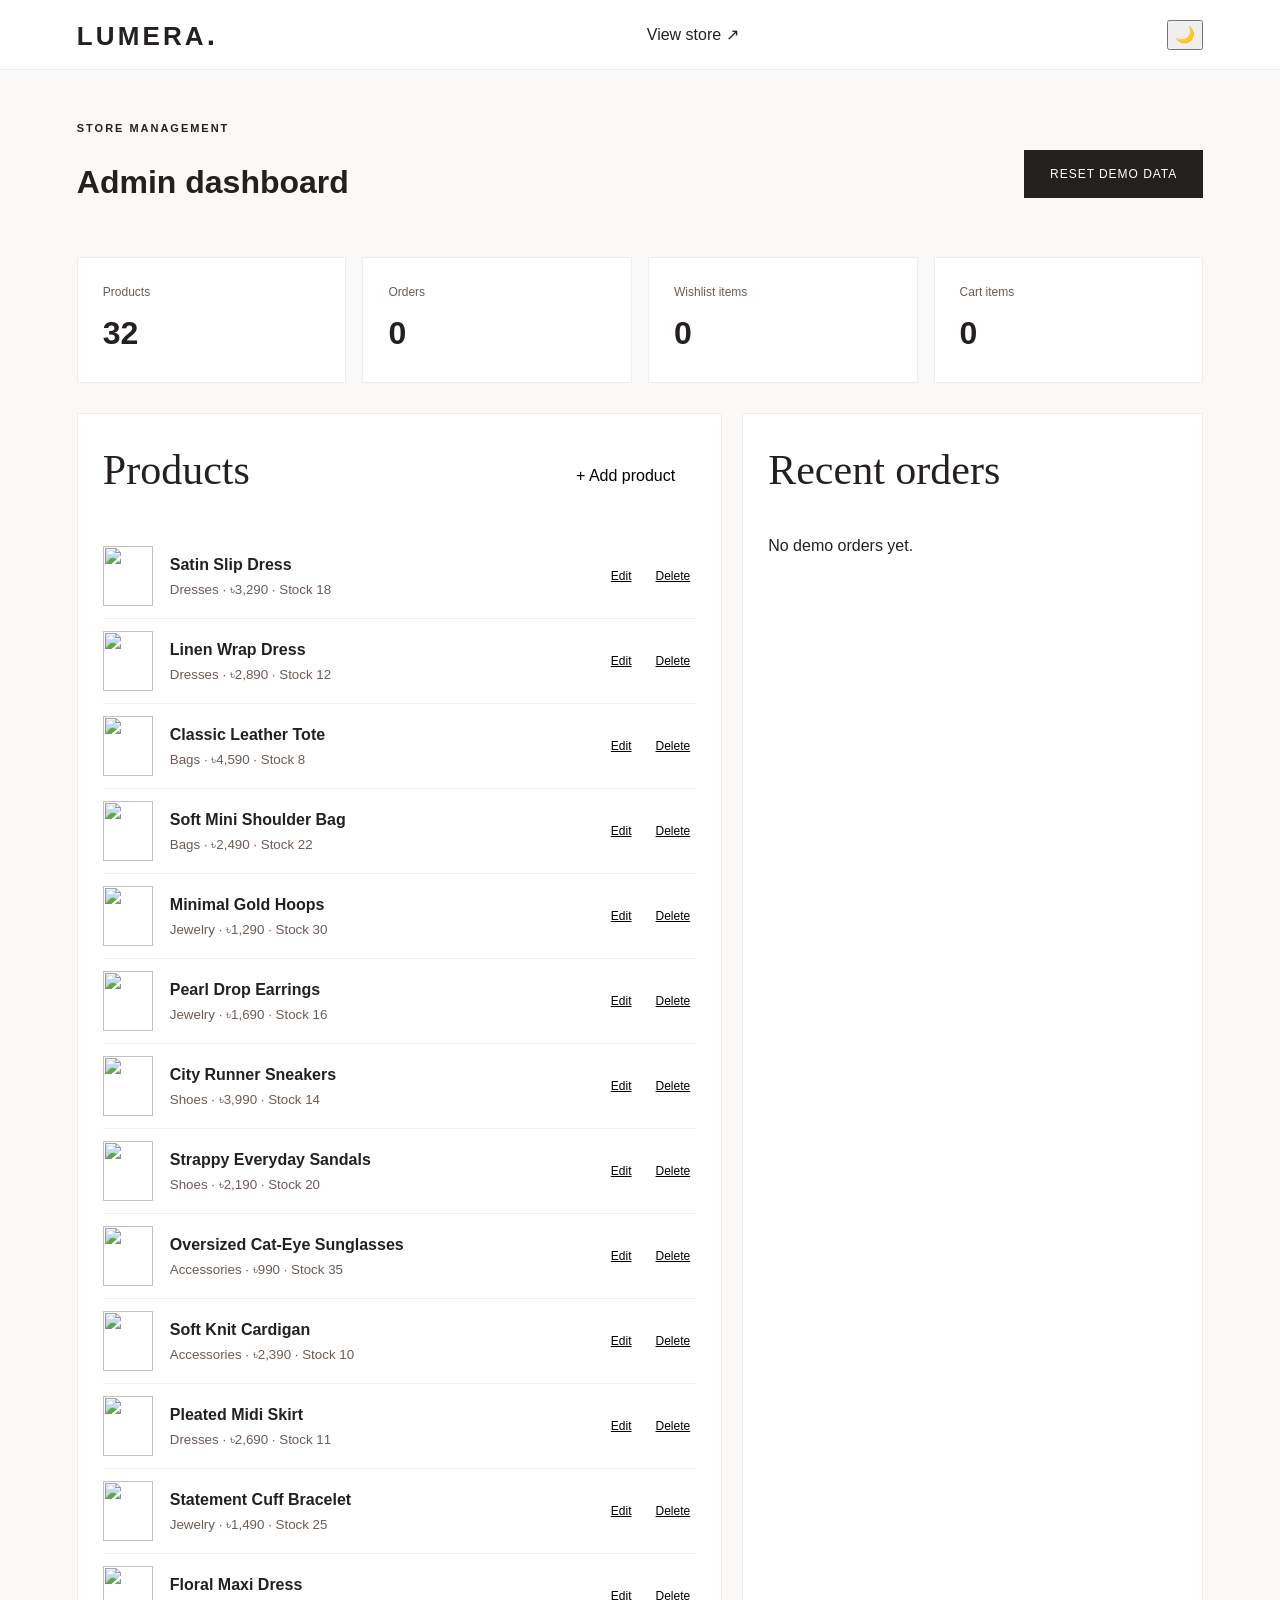
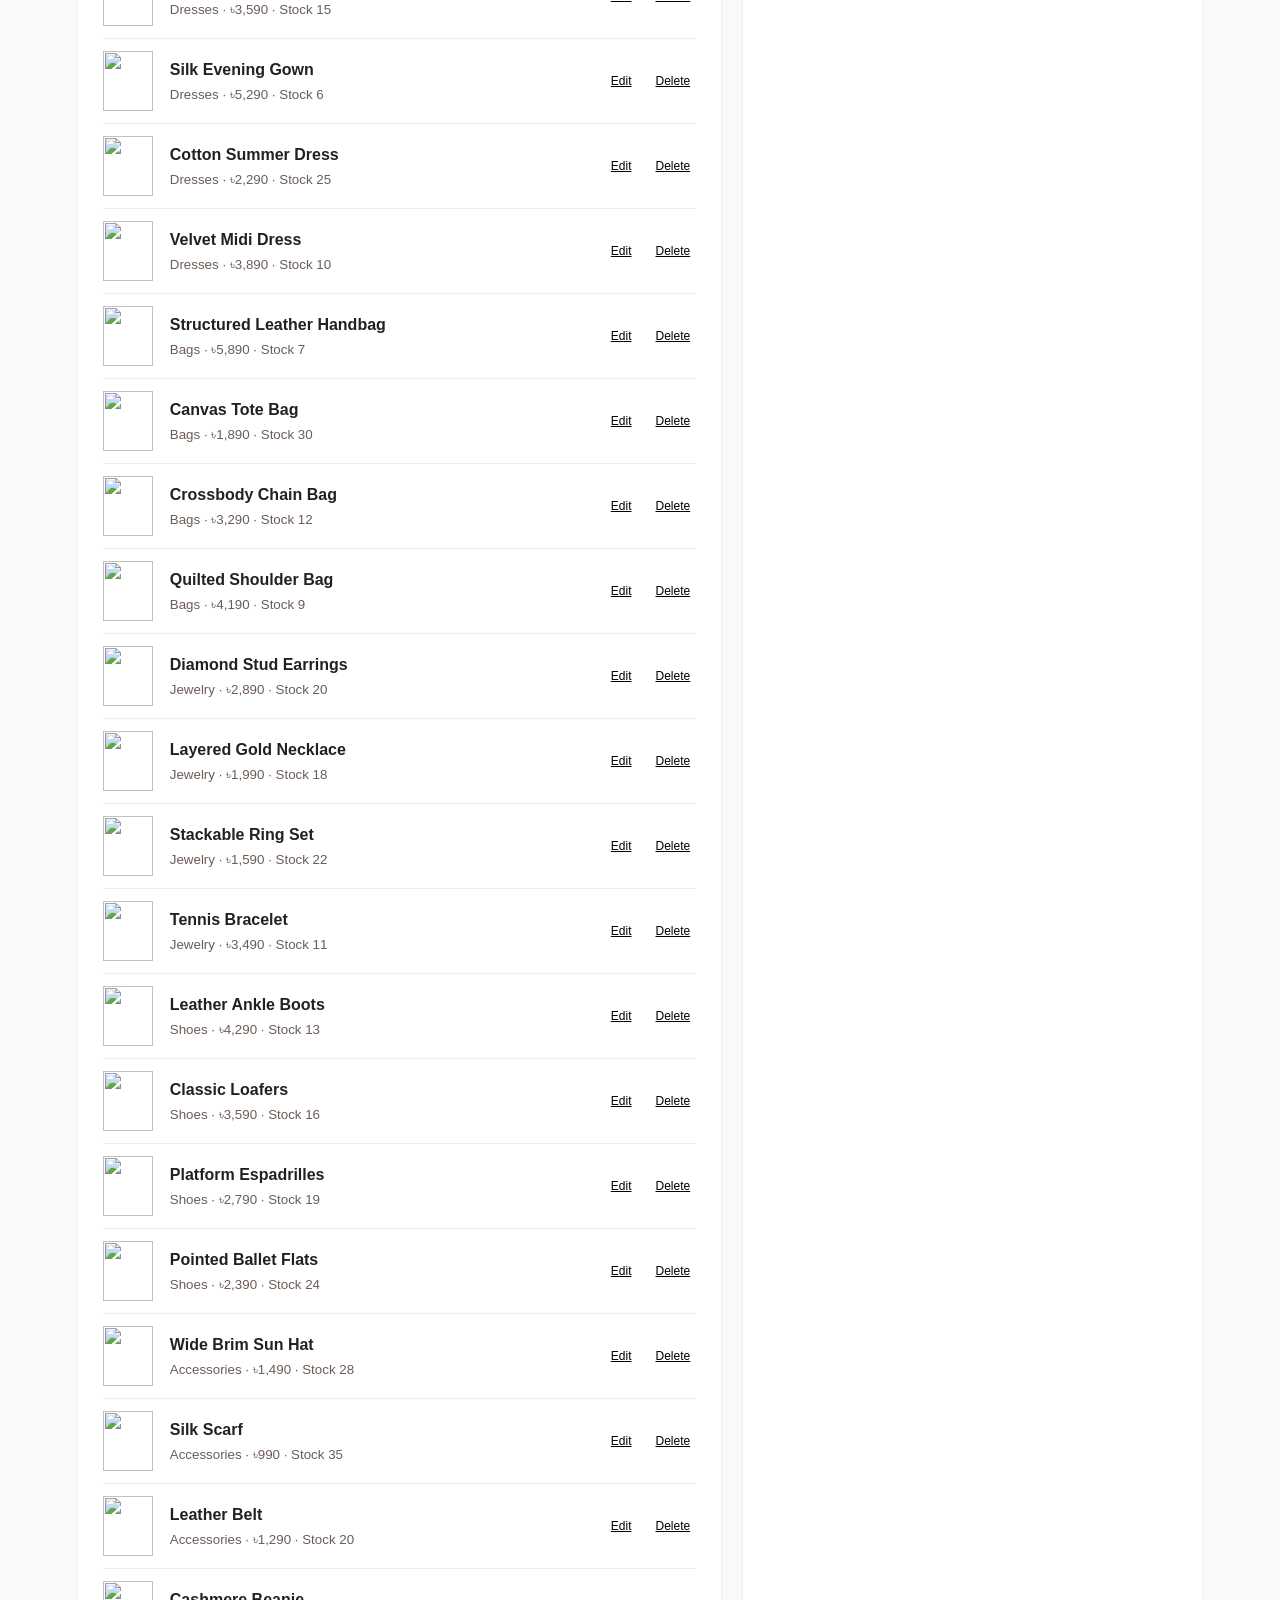
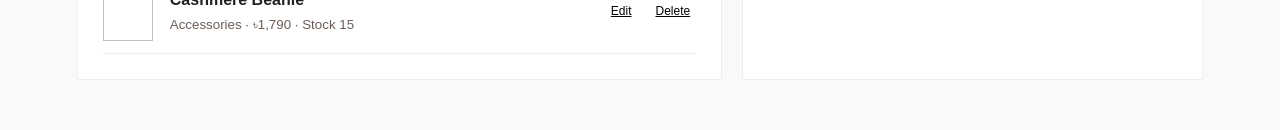
==== admin/index.html @ 4e8ff8ae "Add 20 new products and dark/light mode toggle - Added 20 new products across all categories (Dresse" ====
<!DOCTYPE html><html lang="en"><head><meta charset="UTF-8"><meta name="viewport" content="width=device-width,initial-scale=1.0"><title>Admin Dashboard — LUMERA</title><link rel="stylesheet" href="../css/style.css"><link rel="stylesheet" href="../css/responsive.css"></head><body class="admin-body"><header class="admin-header"><a class="logo" href="../index.html">LUMERA<span>.</span></a><a href="../index.html">View store ↗</a><button id="themeToggle" aria-label="Toggle theme" title="Toggle dark/light mode">🌙</button></header><main class="admin-wrap"><div class="admin-title"><div><p class="eyebrow">STORE MANAGEMENT</p><h1>Admin dashboard</h1></div><button class="btn" id="resetDemo">Reset demo data</button></div><div class="stats"><div><span>Products</span><strong id="statProducts">0</strong></div><div><span>Orders</span><strong id="statOrders">0</strong></div><div><span>Wishlist items</span><strong id="statWish">0</strong></div><div><span>Cart items</span><strong id="statCart">0</strong></div></div><div class="admin-grid"><section class="admin-card"><div class="section-head"><h2>Products</h2><button class="outline" id="addProductBtn">+ Add product</button></div><div id="adminProducts"></div></section><section class="admin-card"><div class="section-head"><h2>Recent orders</h2></div><div id="adminOrders"></div></section></div></main><div class="modal" id="productModal"><div class="modal-box"><button class="modal-close" id="modalClose">×</button><h2>Add / edit product</h2><form id="productForm"><input type="hidden" name="id"><input name="name" placeholder="Product name" required><select name="category"><option>Dresses</option><option>Shoes</option><option>Bags</option><option>Jewelry</option><option>Accessories</option></select><input type="number" name="price" placeholder="Price" required><input type="number" name="oldPrice" placeholder="Old price"><input type="number" name="stock" placeholder="Stock" required><input name="image" placeholder="Image URL" required><button class="btn wide">Save product</button></form></div></div><script src="../js/app.js"></script><script src="../js/admin.js"></script></body></html>
---- css/style.css ----
:root{--bg:#fff;--bg-alt:#faf9f7;--text:#24201f;--text-muted:#6b5d56;--border:#eee;--card-bg:#fff;--header-bg:#fff;--hero-overlay:rgba(30,20,18,.62);--hero-overlay-end:rgba(30,20,18,.04);--btn-bg:#24201f;--btn-text:#fff;--btn-border:#24201f;--btn-light-bg:#fff;--btn-light-text:#24201f;--btn-light-border:#fff;--muted-bg:#faf9f7;--input-bg:#fff;--input-border:#ddd;--modal-bg:#fff;--shadow:#0001;--badge-bg:#24201f;--badge-text:#fff;--sale-badge:#c0392b;--new-badge:#24201f;--bestseller-badge:#d4a843;--rating:#f5a623;--announcement-bg:#24201f;--announcement-text:#fff;--search-overlay-bg:#fff;--search-result-hover:#f5f5f5;--footer-bg:#faf9f7;--footer-text:#24201f;--admin-header-bg:#fff;--admin-card-bg:#fff;--admin-border:#eee;--table-row-hover:#faf9f7;--toast-bg:#24201f;--toast-text:#fff;--empty-bg:#faf9f7;}
[data-theme="dark"]{--bg:#1a1614;--bg-alt:#241f1c;--text:#f5f0eb;--text-muted:#b8a9a0;--border:#3d3530;--card-bg:#241f1c;--header-bg:#1a1614;--hero-overlay:rgba(0,0,0,.7);--hero-overlay-end:rgba(0,0,0,.3);--btn-bg:#f5f0eb;--btn-text:#1a1614;--btn-border:#f5f0eb;--btn-light-bg:#3d3530;--btn-light-text:#f5f0eb;--btn-light-border:#3d3530;--muted-bg:#241f1c;--input-bg:#241f1c;--input-border:#3d3530;--modal-bg:#241f1c;--shadow:#0003;--badge-bg:#f5f0eb;--badge-text:#1a1614;--sale-badge:#e74c3c;--new-badge:#f5f0eb;--bestseller-badge:#f4d03f;--rating:#f5a623;--announcement-bg:#1a1614;--announcement-text:#f5f0eb;--search-overlay-bg:#241f1c;--search-result-hover:#3d3530;--footer-bg:#1a1614;--footer-text:#f5f0eb;--admin-header-bg:#1a1614;--admin-card-bg:#241f1c;--admin-border:#3d3530;--table-row-hover:#241f1c;--toast-bg:#f5f0eb;--toast-text:#1a1614;--empty-bg:#241f1c;}
*{box-sizing:border-box}body{margin:0;font-family:Arial,Helvetica,sans-serif;color:var(--text);background:var(--bg);line-height:1.5}a{text-decoration:none;color:inherit}button,input,select,textarea{font:inherit}button{cursor:pointer}.announcement{background:var(--announcement-bg);color:var(--announcement-text);text-align:center;padding:9px;font-size:12px;letter-spacing:.04em}.site-header{height:78px;display:flex;align-items:center;gap:34px;padding:0 5%;border-bottom:1px solid var(--border);background:var(--header-bg);position:sticky;top:0;z-index:20}.logo{font-size:26px;font-weight:700;letter-spacing:.12em}.logo span{font-size:30px}.site-header nav{display:flex;gap:24px;flex:1;justify-content:center;font-size:14px}.site-header nav a:hover,.site-header nav .active{text-decoration:underline;text-underline-offset:7px}.header-actions{display:flex;align-items:center;gap:17px}.header-actions button,.header-actions a{border:0;background:none;font-size:20px;position:relative}.header-actions b{font-size:9px;position:absolute;background:var(--badge-bg);color:var(--badge-text);border-radius:50%;padding:2px 5px;top:-7px;right:-9px}.admin-link{font-size:12px!important;text-decoration:underline}.mobile-menu{display:none;background:none;border:0;font-size:24px}.hero{min-height:650px;background:linear-gradient(90deg,var(--hero-overlay),var(--hero-overlay-end)),url("https://images.unsplash.com/photo-1483985988355-763728e1935b?auto=format&fit=crop&w=1800&q=85") center/cover;display:flex;align-items:center;color:#fff}.hero-copy{margin-left:10%;max-width:560px}.hero h1{font-size:70px;line-height:1.03;margin:12px 0}.hero h1 em{font-family:Georgia,serif;font-weight:400}.hero p:not(.eyebrow){font-size:18px;max-width:450px;margin-bottom:28px}.eyebrow{font-size:11px;letter-spacing:.18em;font-weight:700;margin:0 0 8px}.btn{display:inline-block;background:var(--btn-bg);color:var(--btn-text);border:1px solid var(--btn-border);padding:14px 25px;text-transform:uppercase;letter-spacing:.08em;font-size:12px}.btn:hover{opacity:.86}.btn.light{background:var(--btn-light-bg);color:var(--btn-light-text);border-color:var(--btn-light-border)}.section{padding:80px 6%}.section.muted{background:var(--muted-bg)}.section-head{display:flex;justify-content:space-between;align-items:end;margin-bottom:32px}.section-head h2,.page-title h1{font-family:Georgia,serif;font-size:42px;font-weight:400;margin:0}.section-head>a{font-size:13px;text-decoration:underline}.category-grid{display:grid;grid-template-columns:repeat(4,1fr);gap:16px}.category-card{height:410px;background-size:cover;background-position:center;display:flex;align-items:end;padding:24px;color:#fff;font-size:25px;font-family:Georgia,serif;position:relative;overflow:hidden}.category-card:after{content:"";position:absolute;inset:0;background:linear-gradient(transparent,rgba(0,0,0,.5))}.category-card span{z-index:1}.cat-dresses{background-image:url("https://images.unsplash.com/photo-1595777457583-95e059d581b8?auto=format&fit=crop&w=800&q=80")}.cat-shoes{background-image:url("https://images.unsplash.com/photo-1543163521-1bf539c55dd2?auto=format&fit=crop&w=800&q=80")}.cat-bags{background-image:url("https://images.unsplash.com/photo-1553062407-98eeb64c6a62?auto=format&fit=crop&w=800&q=80")}.cat-jewelry{background-image:url("https://images.unsplash.com/photo-1535632066927-ab7c9ab60908?auto=format&fit=crop&w=800&q=80")}.product-grid{display:grid;grid-template-columns:repeat(4,1fr);gap:24px}.product-image{display:block;aspect-ratio:3/4;background:var(--border);position:relative;overflow:hidden}.product-image img{width:100%;height:100%;object-fit:cover;transition:.35s}.product-card:hover .product-image img{transform:scale(1.04)}.badge{position:absolute;left:12px;top:12px;background:var(--badge-bg);padding:6px 9px;font-size:10px;text-transform:uppercase;color:var(--badge-text)}.wish{position:absolute;right:12px;top:12px;border:0;background:var(--card-bg);width:34px;height:34px;border-radius:50%;font-size:18px;border:1px solid var(--border)}.wish.selected{background:var(--badge-bg);color:var(--badge-text)}.product-info{padding:12px 2px}.category{font-size:10px;text-transform:uppercase;letter-spacing:.12em;color:var(--text-muted);margin:0 0 4px}.product-info h3{font-size:15px;font-weight:500;margin:0 0 6px}.rating{font-size:12px;margin:6px 0}.rating span{color:var(--text-muted)}.price{font-weight:600}.price del,.big-price del{color:var(--text-muted);font-weight:400;margin-left:7px}.quick-add{width:100%;border:1px solid var(--border);background:var(--input-bg);padding:10px;margin-top:12px;text-transform:uppercase;font-size:10px;letter-spacing:.1em}.quick-add:hover{background:var(--btn-bg);color:var(--btn-text)}.promo{min-height:430px;background:linear-gradient(90deg,rgba(35,24,21,.62),rgba(35,24,21,.12)),url("https://images.unsplash.com/photo-1525507119028-ed4c629a60a3?auto=format&fit=crop&w=1800&q=85") center/cover;display:flex;align-items:center;padding-left:10%;color:#fff}.promo h2{font:400 52px Georgia,serif;max-width:550px}.newsletter{text-align:center;padding:90px 20px;background:var(--bg-alt)}.newsletter h2{font:42px Georgia,serif;font-weight:400;margin:8px}.newsletter form{max-width:500px;margin:25px auto;display:flex}.newsletter input{flex:1;padding:14px;border:1px solid var(--input-border);border-right:0;background:var(--input-bg);color:var(--text)}.footer{background:var(--footer-bg);color:var(--footer-text);padding:65px 6%;display:grid;grid-template-columns:2fr 1fr 1fr 1fr;gap:35px;position:relative}.footer p{color:var(--text-muted);max-width:300px}.footer h4{margin-top:0}.footer>div>a:not(.logo){display:block;color:var(--text-muted);margin:8px 0;font-size:13px}.copyright{position:absolute;bottom:18px;left:6%;font-size:11px;color:var(--text-muted)}.page-title{text-align:center;padding:70px 20px 50px}.page-title p:last-child{max-width:620px;margin:15px auto;color:var(--text-muted)}.shop-page{padding-bottom:60px}.shop-toolbar{margin:0 6% 30px;padding:15px 0;border-top:1px solid var(--border);border-bottom:1px solid var(--border);display:flex;justify-content:space-between;align-items:center}.shop-toolbar button{border:0;background:none}.shop-layout{display:grid;grid-template-columns:220px 1fr;gap:35px;padding:0 6%}.filters h3{font-size:13px;text-transform:uppercase;letter-spacing:.1em;margin-top:0}.filters label{display:block;margin:12px 0;font-size:13px}.filters hr{border:0;border-top:1px solid var(--border);margin:25px 0}.product-page{display:grid;grid-template-columns:1.05fr .95fr;gap:70px;padding:65px 8%;max-width:1400px;margin:auto}.product-gallery img{width:100%;max-height:700px;object-fit:cover}.product-detail{padding:30px 0}.product-detail h1{font:400 48px Georgia,serif;margin:10px 0}.big-price{font-size:24px;margin:20px 0}.description{color:var(--text-muted);max-width:500px}.variant{margin:25px 0}.variant strong{display:block;margin-bottom:10px}.variant-btn{background:var(--input-bg);border:1px solid var(--input-border);padding:9px 18px;margin-right:6px}.variant-btn.active{border-color:var(--btn-border)}.quantity{display:inline-flex;border:1px solid var(--input-border);align-items:center}.quantity button{border:0;background:var(--input-bg);padding:9px 14px}.quantity span{min-width:35px;text-align:center}.wide{width:100%;text-align:center;margin-top:10px}.outline{background:var(--btn-light-bg);border:1px solid var(--btn-light-border);padding:13px 20px}.details{margin-top:25px;border-top:1px solid var(--border);padding-top:15px;color:var(--text-muted);font-size:13px}.cart-page{padding:60px 7%}.cart-layout{display:grid;grid-template-columns:1.5fr .7fr;gap:50px}.cart-item{display:grid;grid-template-columns:130px 1fr auto;gap:22px;border-bottom:1px solid var(--border);padding:20px 0}.cart-item img{width:130px;height:165px;object-fit:cover}.cart-item h3{font-weight:500}.remove{border:0;background:none;text-decoration:underline;height:max-content}.summary{border:1px solid var(--border);padding:25px;height:max-content}.summary p,.summary h3{display:flex;justify-content:space-between}.empty{text-align:center;padding:80px 20px;background:var(--empty-bg)}.checkout{max-width:1100px;margin:50px auto;display:grid;grid-template-columns:1.3fr .7fr;gap:40px;padding:0 20px}.checkout-card{border:1px solid var(--border);padding:25px;margin-bottom:20px;background:var(--card-bg)}.checkout-card h2{font:400 28px Georgia,serif}.checkout input,.checkout-card select,.contact-form input,.contact-form textarea{width:100%;padding:14px;border:1px solid var(--input-border);margin:6px 0;background:var(--input-bg);color:var(--text)}.two{display:grid;grid-template-columns:1fr 1fr;gap:10px}.payment{display:block;padding:14px;border:1px solid var(--border);margin:8px 0;background:var(--card-bg)}.checkout-secure{margin-left:auto;font-size:12px}.narrow{max-width:700px;margin:auto}.contact-form{display:grid;gap:8px}.search-overlay{position:fixed;inset:0;background:rgba(0,0,0,.55);z-index:50;display:none;padding:80px 10%}.search-overlay.open{display:block}.search-box{background:var(--search-overlay-bg);padding:30px;max-width:800px;margin:auto;position:relative}.search-box>button{position:absolute;right:15px;top:10px;border:0;background:none;font-size:28px}.search-box input{width:100%;padding:15px;border:0;border-bottom:1px solid var(--input-border);font-size:20px;background:transparent;color:var(--text)}.search-box a{display:flex;justify-content:space-between;padding:15px;border-bottom:1px solid var(--border)}.search-box a:hover{background:var(--search-result-hover)}.modal{position:fixed;inset:0;background:rgba(0,0,0,.5);display:none;align-items:center;justify-content:center;z-index:60}.modal.open{display:flex}.modal-box{background:var(--modal-bg);padding:30px;max-width:520px;width:90%;position:relative;border:1px solid var(--border)}.modal-box input,.modal-box select{width:100%;padding:12px;margin:6px 0;border:1px solid var(--input-border);background:var(--input-bg);color:var(--text)}.modal-close{position:absolute;right:12px;top:8px;border:0;background:none;font-size:26px}.admin-body{background:var(--bg-alt)}.admin-header{height:70px;background:var(--admin-header-bg);padding:0 6%;display:flex;align-items:center;justify-content:space-between;border-bottom:1px solid var(--admin-border)}.admin-wrap{padding:50px 6%}.admin-title{display:flex;justify-content:space-between;align-items:center}.stats{display:grid;grid-template-columns:repeat(4,1fr);gap:16px;margin:30px 0}.stats>div{background:var(--admin-card-bg);padding:25px;border:1px solid var(--admin-border)}.stats span,.stats strong{display:block}.stats span{font-size:12px;color:var(--text-muted)}.stats strong{font-size:32px;margin-top:8px}.admin-grid{display:grid;grid-template-columns:1.4fr 1fr;gap:20px}.admin-card{background:var(--admin-card-bg);padding:25px;border:1px solid var(--admin-border)}.admin-row,.order-row{display:grid;grid-template-columns:55px 1fr auto auto;gap:12px;align-items:center;padding:12px 0;border-bottom:1px solid var(--admin-border)}.admin-row img{width:50px;height:60px;object-fit:cover}.admin-row small{display:block;color:var(--text-muted);margin-top:3px}.admin-row button{border:0;background:none;text-decoration:underline;font-size:12px}.order-row{grid-template-columns:1fr 1fr 1fr auto;font-size:12px}.order-row em{font-style:normal;background:var(--border);padding:4px 7px}.toast{position:fixed;right:25px;bottom:25px;background:var(--toast-bg);color:var(--toast-text);padding:13px 18px;transform:translateY(100px);transition:.25s;z-index:100;font-size:13px}.toast.show{transform:none}
---- css/responsive.css ----
@media(max-width:900px){.site-header{gap:15px}.site-header nav{display:none;position:absolute;top:78px;left:0;right:0;background:var(--header-bg);padding:20px;flex-direction:column;box-shadow:0 8px 20px var(--shadow)}.site-header nav.open{display:flex}.mobile-menu{display:block}.admin-link{display:none}.hero{min-height:560px}.hero h1{font-size:52px}.category-grid,.product-grid{grid-template-columns:repeat(2,1fr)}.footer{grid-template-columns:1fr 1fr;padding-bottom:90px}.product-page,.checkout,.cart-layout,.admin-grid{grid-template-columns:1fr}.shop-layout{grid-template-columns:1fr}.filters{display:none}.filters.open{display:block}.stats{grid-template-columns:repeat(2,1fr)}}@media(max-width:560px){.site-header{height:65px;padding:0 18px}.site-header nav{top:65px}.header-actions{gap:10px}.logo{font-size:20px}.hero{min-height:500px}.hero-copy{margin:0 25px}.hero h1{font-size:43px}.section{padding:55px 18px}.section-head h2,.page-title h1{font-size:34px}.category-grid,.product-grid{grid-template-columns:1fr 1fr;gap:12px}.category-card{height:260px;padding:15px;font-size:20px}.product-info h3{font-size:13px}.promo{min-height:350px;padding:30px}.promo h2{font-size:37px}.newsletter form{display:block}.newsletter input{width:100%;border-right:1px solid var(--input-border)}.newsletter .btn{width:100%;margin-top:8px}.footer{grid-template-columns:1fr 1fr;padding:45px 20px 75px}.copyright{left:20px}.shop-toolbar{margin-left:18px;margin-right:18px}.shop-layout{padding:0 18px}.product-page{padding:35px 18px;gap:20px}.product-detail h1{font-size:38px}.cart-page{padding:35px 18px}.cart-item{grid-template-columns:85px 1fr}.cart-item img{width:85px;height:110px}.remove{grid-column:2}.checkout{padding:0 18px;margin-top:25px}.admin-wrap{padding:30px 18px}.admin-title{align-items:flex-start;gap:10px}.stats{gap:10px}.stats>div{padding:15px}.stats strong{font-size:25px}.admin-row{grid-template-columns:45px 1fr auto}.admin-row button{grid-row:2}.order-row{grid-template-columns:1fr 1fr}.order-row em{grid-column:2}}
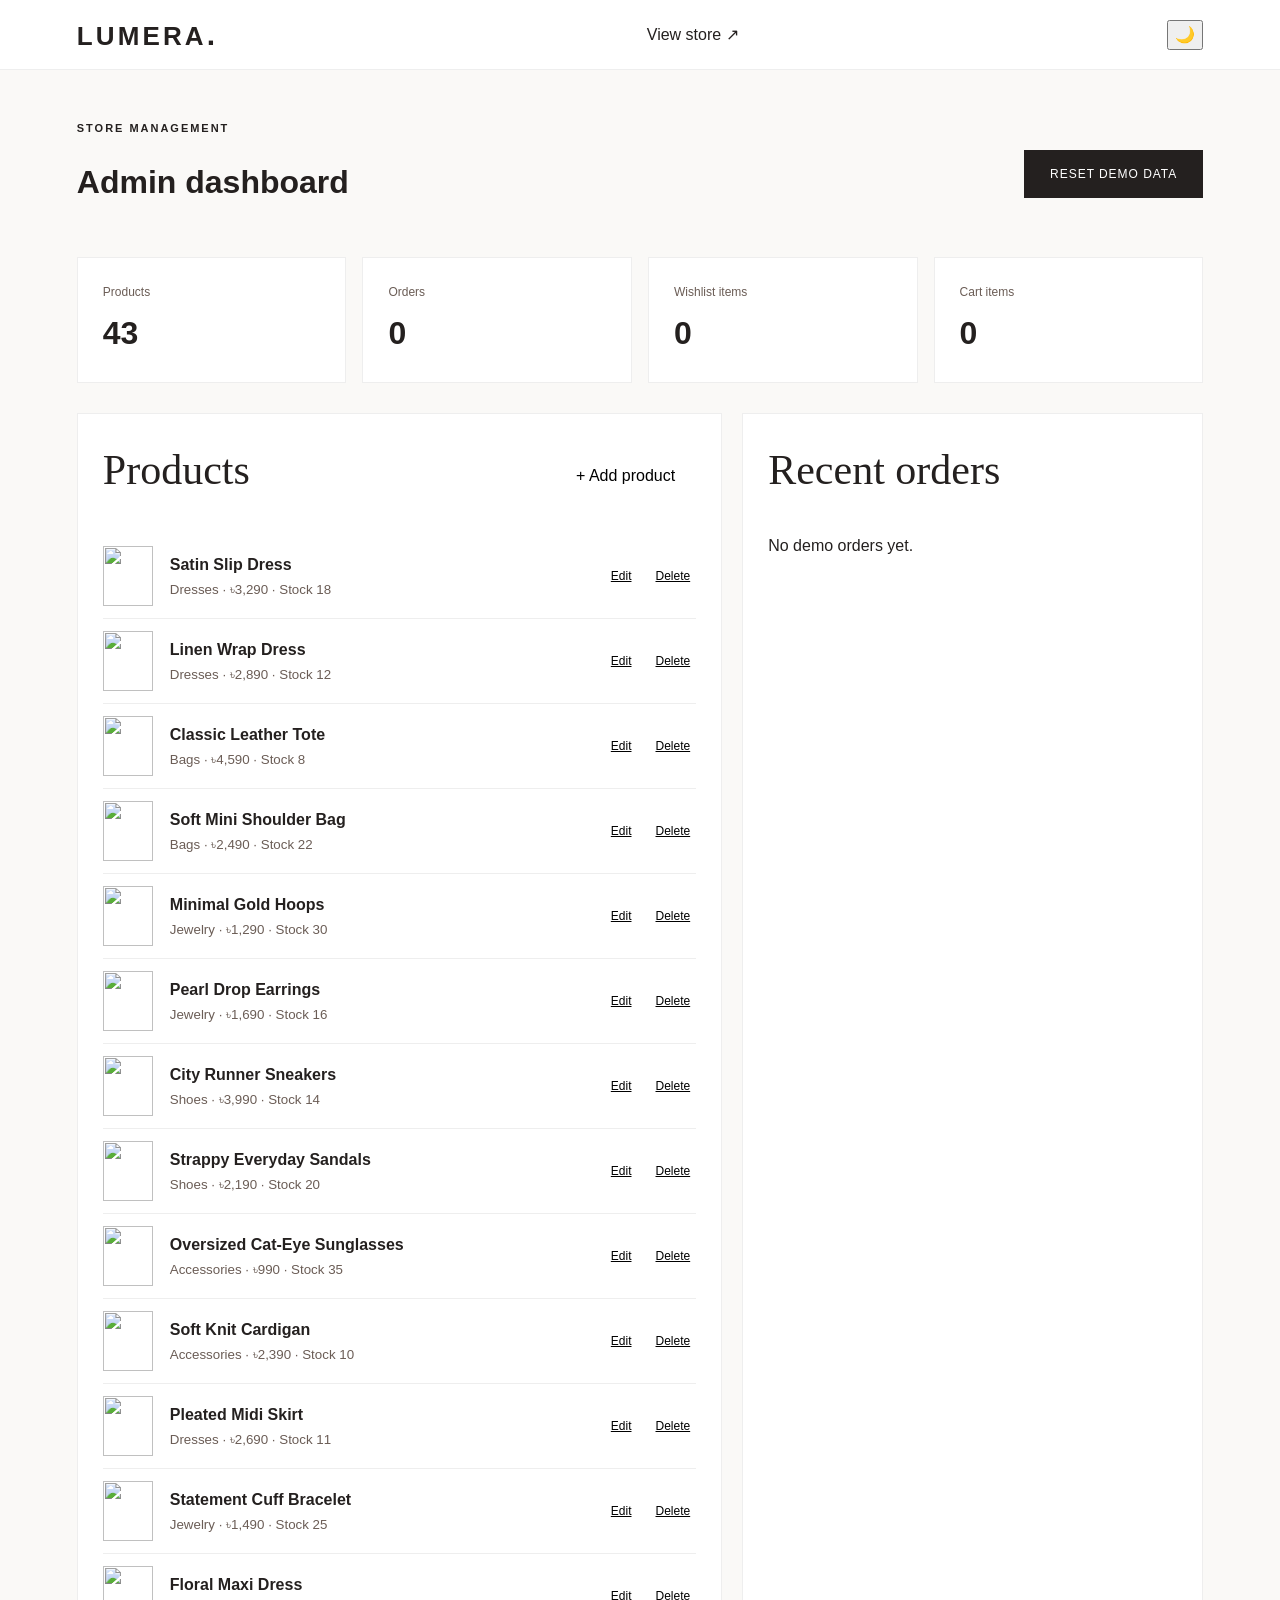
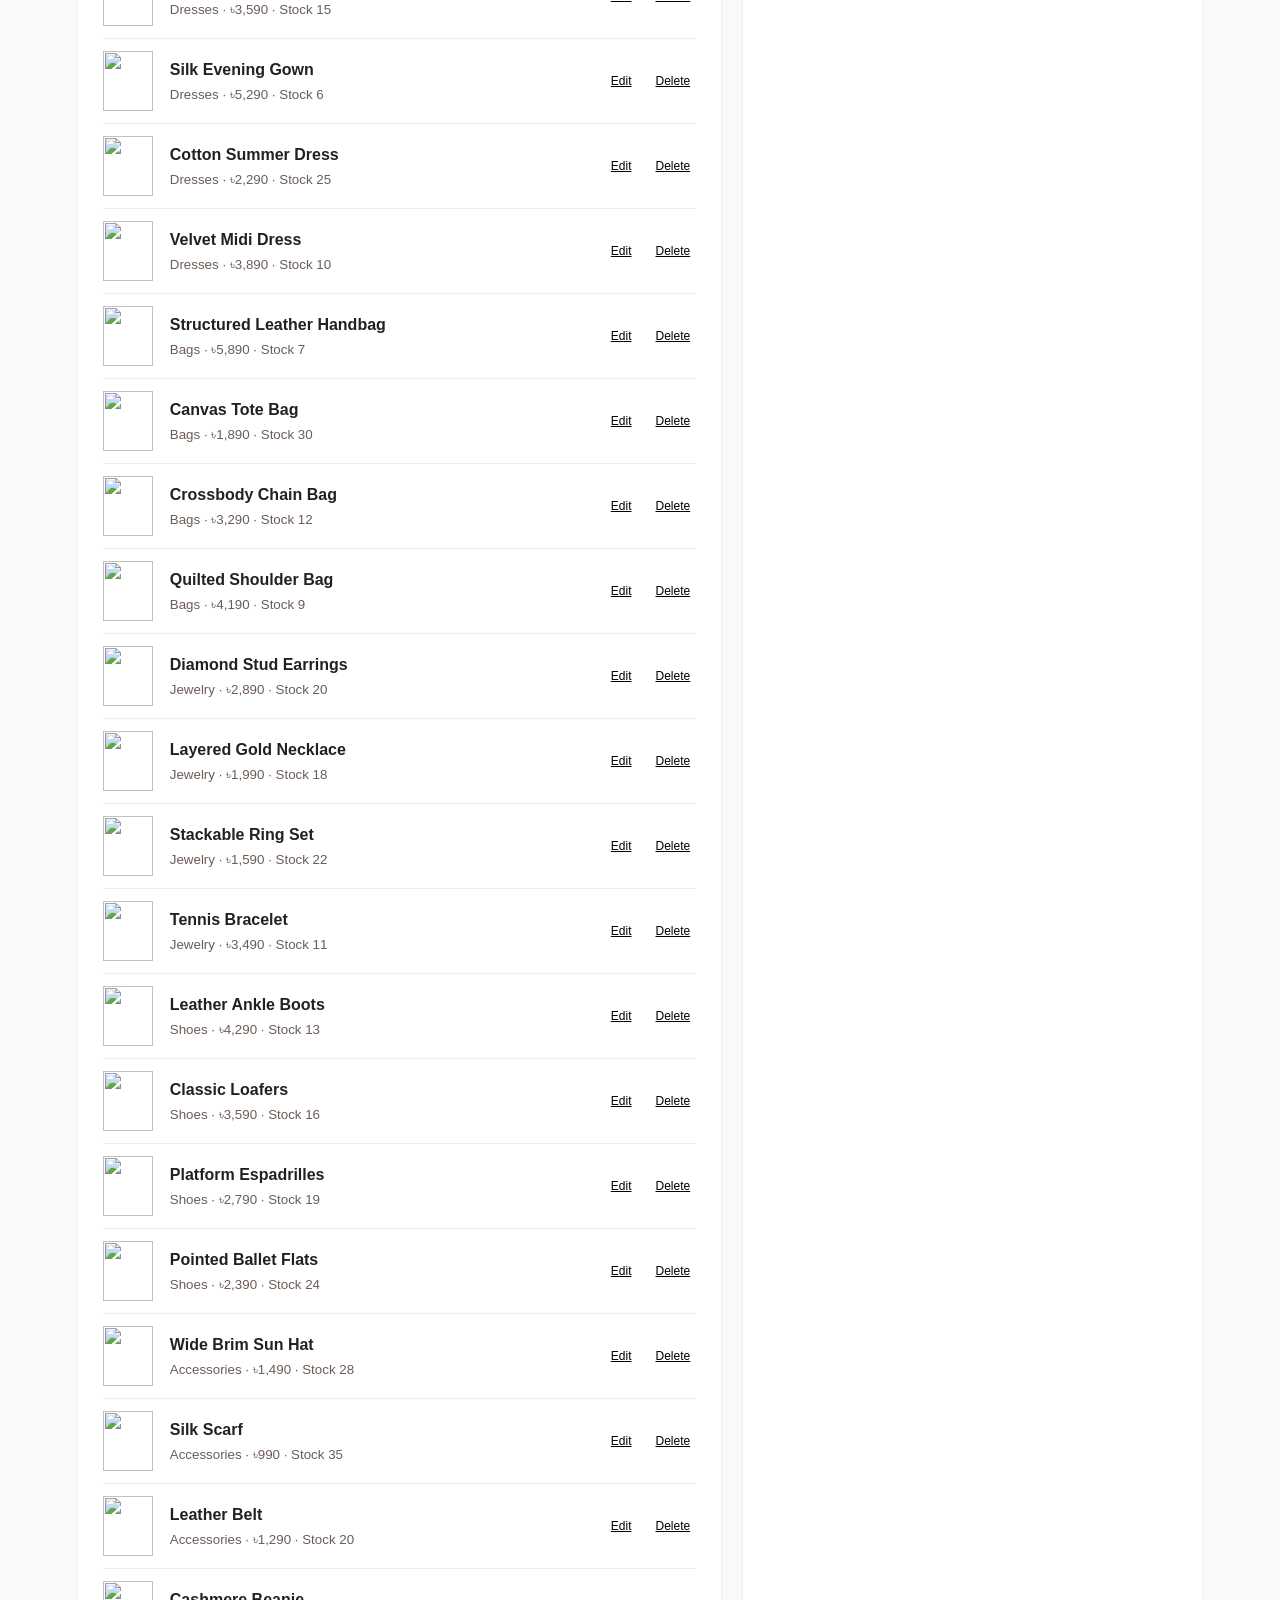
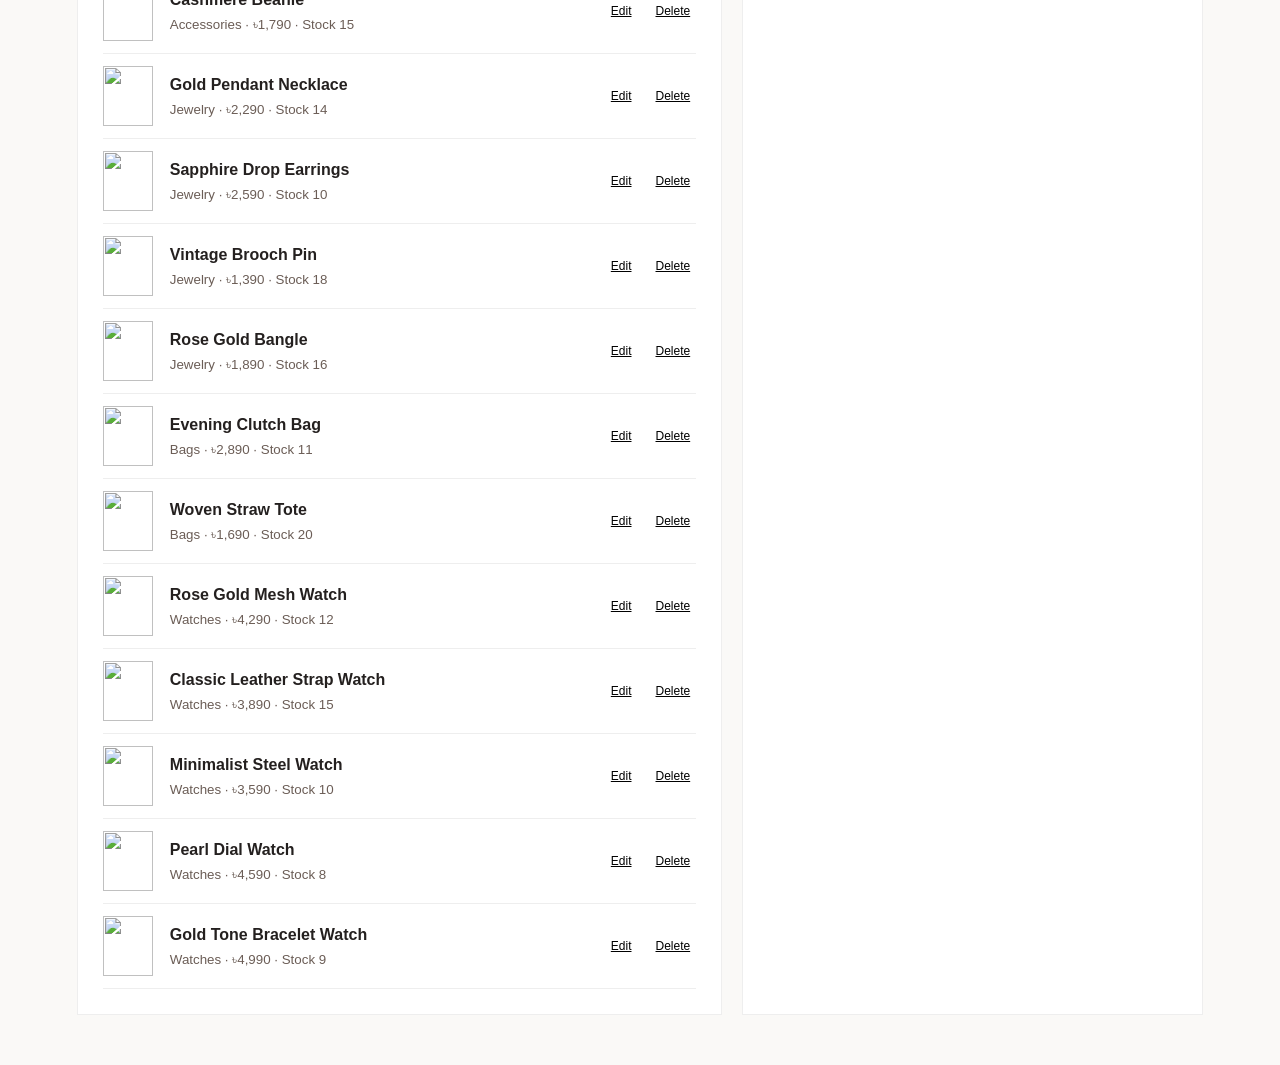
==== commit f57af15d: "Add Watches category with 5 women's watches New category: Watches - Rose Gold Mesh Watch (৳4,290) - " ====
--- a/admin/index.html
+++ b/admin/index.html
@@ -1 +1 @@
-<!DOCTYPE html><html lang="en"><head><meta charset="UTF-8"><meta name="viewport" content="width=device-width,initial-scale=1.0"><title>Admin Dashboard — LUMERA</title><link rel="stylesheet" href="../css/style.css"><link rel="stylesheet" href="../css/responsive.css"></head><body class="admin-body"><header class="admin-header"><a class="logo" href="../index.html">LUMERA<span>.</span></a><a href="../index.html">View store ↗</a><button id="themeToggle" aria-label="Toggle theme" title="Toggle dark/light mode">🌙</button></header><main class="admin-wrap"><div class="admin-title"><div><p class="eyebrow">STORE MANAGEMENT</p><h1>Admin dashboard</h1></div><button class="btn" id="resetDemo">Reset demo data</button></div><div class="stats"><div><span>Products</span><strong id="statProducts">0</strong></div><div><span>Orders</span><strong id="statOrders">0</strong></div><div><span>Wishlist items</span><strong id="statWish">0</strong></div><div><span>Cart items</span><strong id="statCart">0</strong></div></div><div class="admin-grid"><section class="admin-card"><div class="section-head"><h2>Products</h2><button class="outline" id="addProductBtn">+ Add product</button></div><div id="adminProducts"></div></section><section class="admin-card"><div class="section-head"><h2>Recent orders</h2></div><div id="adminOrders"></div></section></div></main><div class="modal" id="productModal"><div class="modal-box"><button class="modal-close" id="modalClose">×</button><h2>Add / edit product</h2><form id="productForm"><input type="hidden" name="id"><input name="name" placeholder="Product name" required><select name="category"><option>Dresses</option><option>Shoes</option><option>Bags</option><option>Jewelry</option><option>Accessories</option></select><input type="number" name="price" placeholder="Price" required><input type="number" name="oldPrice" placeholder="Old price"><input type="number" name="stock" placeholder="Stock" required><input name="image" placeholder="Image URL" required><button class="btn wide">Save product</button></form></div></div><script src="../js/app.js"></script><script src="../js/admin.js"></script></body></html>+<!DOCTYPE html><html lang="en"><head><meta charset="UTF-8"><meta name="viewport" content="width=device-width,initial-scale=1.0"><title>Admin Dashboard — LUMERA</title><link rel="stylesheet" href="../css/style.css"><link rel="stylesheet" href="../css/responsive.css"></head><body class="admin-body"><header class="admin-header"><a class="logo" href="../index.html">LUMERA<span>.</span></a><a href="../index.html">View store ↗</a><button id="themeToggle" aria-label="Toggle theme" title="Toggle dark/light mode">🌙</button></header><main class="admin-wrap"><div class="admin-title"><div><p class="eyebrow">STORE MANAGEMENT</p><h1>Admin dashboard</h1></div><button class="btn" id="resetDemo">Reset demo data</button></div><div class="stats"><div><span>Products</span><strong id="statProducts">0</strong></div><div><span>Orders</span><strong id="statOrders">0</strong></div><div><span>Wishlist items</span><strong id="statWish">0</strong></div><div><span>Cart items</span><strong id="statCart">0</strong></div></div><div class="admin-grid"><section class="admin-card"><div class="section-head"><h2>Products</h2><button class="outline" id="addProductBtn">+ Add product</button></div><div id="adminProducts"></div></section><section class="admin-card"><div class="section-head"><h2>Recent orders</h2></div><div id="adminOrders"></div></section></div></main><div class="modal" id="productModal"><div class="modal-box"><button class="modal-close" id="modalClose">×</button><h2>Add / edit product</h2><form id="productForm"><input type="hidden" name="id"><input name="name" placeholder="Product name" required><select name="category"><option>Dresses</option><option>Shoes</option><option>Bags</option><option>Jewelry</option><option>Watches</option><option>Accessories</option></select><input type="number" name="price" placeholder="Price" required><input type="number" name="oldPrice" placeholder="Old price"><input type="number" name="stock" placeholder="Stock" required><input name="image" placeholder="Image URL" required><button class="btn wide">Save product</button></form></div></div><script src="../js/app.js"></script><script src="../js/admin.js"></script></body></html>
--- a/css/style.css
+++ b/css/style.css
@@ -1,3 +1,3 @@
 :root{--bg:#fff;--bg-alt:#faf9f7;--text:#24201f;--text-muted:#6b5d56;--border:#eee;--card-bg:#fff;--header-bg:#fff;--hero-overlay:rgba(30,20,18,.62);--hero-overlay-end:rgba(30,20,18,.04);--btn-bg:#24201f;--btn-text:#fff;--btn-border:#24201f;--btn-light-bg:#fff;--btn-light-text:#24201f;--btn-light-border:#fff;--muted-bg:#faf9f7;--input-bg:#fff;--input-border:#ddd;--modal-bg:#fff;--shadow:#0001;--badge-bg:#24201f;--badge-text:#fff;--sale-badge:#c0392b;--new-badge:#24201f;--bestseller-badge:#d4a843;--rating:#f5a623;--announcement-bg:#24201f;--announcement-text:#fff;--search-overlay-bg:#fff;--search-result-hover:#f5f5f5;--footer-bg:#faf9f7;--footer-text:#24201f;--admin-header-bg:#fff;--admin-card-bg:#fff;--admin-border:#eee;--table-row-hover:#faf9f7;--toast-bg:#24201f;--toast-text:#fff;--empty-bg:#faf9f7;}
 [data-theme="dark"]{--bg:#1a1614;--bg-alt:#241f1c;--text:#f5f0eb;--text-muted:#b8a9a0;--border:#3d3530;--card-bg:#241f1c;--header-bg:#1a1614;--hero-overlay:rgba(0,0,0,.7);--hero-overlay-end:rgba(0,0,0,.3);--btn-bg:#f5f0eb;--btn-text:#1a1614;--btn-border:#f5f0eb;--btn-light-bg:#3d3530;--btn-light-text:#f5f0eb;--btn-light-border:#3d3530;--muted-bg:#241f1c;--input-bg:#241f1c;--input-border:#3d3530;--modal-bg:#241f1c;--shadow:#0003;--badge-bg:#f5f0eb;--badge-text:#1a1614;--sale-badge:#e74c3c;--new-badge:#f5f0eb;--bestseller-badge:#f4d03f;--rating:#f5a623;--announcement-bg:#1a1614;--announcement-text:#f5f0eb;--search-overlay-bg:#241f1c;--search-result-hover:#3d3530;--footer-bg:#1a1614;--footer-text:#f5f0eb;--admin-header-bg:#1a1614;--admin-card-bg:#241f1c;--admin-border:#3d3530;--table-row-hover:#241f1c;--toast-bg:#f5f0eb;--toast-text:#1a1614;--empty-bg:#241f1c;}
-*{box-sizing:border-box}body{margin:0;font-family:Arial,Helvetica,sans-serif;color:var(--text);background:var(--bg);line-height:1.5}a{text-decoration:none;color:inherit}button,input,select,textarea{font:inherit}button{cursor:pointer}.announcement{background:var(--announcement-bg);color:var(--announcement-text);text-align:center;padding:9px;font-size:12px;letter-spacing:.04em}.site-header{height:78px;display:flex;align-items:center;gap:34px;padding:0 5%;border-bottom:1px solid var(--border);background:var(--header-bg);position:sticky;top:0;z-index:20}.logo{font-size:26px;font-weight:700;letter-spacing:.12em}.logo span{font-size:30px}.site-header nav{display:flex;gap:24px;flex:1;justify-content:center;font-size:14px}.site-header nav a:hover,.site-header nav .active{text-decoration:underline;text-underline-offset:7px}.header-actions{display:flex;align-items:center;gap:17px}.header-actions button,.header-actions a{border:0;background:none;font-size:20px;position:relative}.header-actions b{font-size:9px;position:absolute;background:var(--badge-bg);color:var(--badge-text);border-radius:50%;padding:2px 5px;top:-7px;right:-9px}.admin-link{font-size:12px!important;text-decoration:underline}.mobile-menu{display:none;background:none;border:0;font-size:24px}.hero{min-height:650px;background:linear-gradient(90deg,var(--hero-overlay),var(--hero-overlay-end)),url("https://images.unsplash.com/photo-1483985988355-763728e1935b?auto=format&fit=crop&w=1800&q=85") center/cover;display:flex;align-items:center;color:#fff}.hero-copy{margin-left:10%;max-width:560px}.hero h1{font-size:70px;line-height:1.03;margin:12px 0}.hero h1 em{font-family:Georgia,serif;font-weight:400}.hero p:not(.eyebrow){font-size:18px;max-width:450px;margin-bottom:28px}.eyebrow{font-size:11px;letter-spacing:.18em;font-weight:700;margin:0 0 8px}.btn{display:inline-block;background:var(--btn-bg);color:var(--btn-text);border:1px solid var(--btn-border);padding:14px 25px;text-transform:uppercase;letter-spacing:.08em;font-size:12px}.btn:hover{opacity:.86}.btn.light{background:var(--btn-light-bg);color:var(--btn-light-text);border-color:var(--btn-light-border)}.section{padding:80px 6%}.section.muted{background:var(--muted-bg)}.section-head{display:flex;justify-content:space-between;align-items:end;margin-bottom:32px}.section-head h2,.page-title h1{font-family:Georgia,serif;font-size:42px;font-weight:400;margin:0}.section-head>a{font-size:13px;text-decoration:underline}.category-grid{display:grid;grid-template-columns:repeat(4,1fr);gap:16px}.category-card{height:410px;background-size:cover;background-position:center;display:flex;align-items:end;padding:24px;color:#fff;font-size:25px;font-family:Georgia,serif;position:relative;overflow:hidden}.category-card:after{content:"";position:absolute;inset:0;background:linear-gradient(transparent,rgba(0,0,0,.5))}.category-card span{z-index:1}.cat-dresses{background-image:url("https://images.unsplash.com/photo-1595777457583-95e059d581b8?auto=format&fit=crop&w=800&q=80")}.cat-shoes{background-image:url("https://images.unsplash.com/photo-1543163521-1bf539c55dd2?auto=format&fit=crop&w=800&q=80")}.cat-bags{background-image:url("https://images.unsplash.com/photo-1553062407-98eeb64c6a62?auto=format&fit=crop&w=800&q=80")}.cat-jewelry{background-image:url("https://images.unsplash.com/photo-1535632066927-ab7c9ab60908?auto=format&fit=crop&w=800&q=80")}.product-grid{display:grid;grid-template-columns:repeat(4,1fr);gap:24px}.product-image{display:block;aspect-ratio:3/4;background:var(--border);position:relative;overflow:hidden}.product-image img{width:100%;height:100%;object-fit:cover;transition:.35s}.product-card:hover .product-image img{transform:scale(1.04)}.badge{position:absolute;left:12px;top:12px;background:var(--badge-bg);padding:6px 9px;font-size:10px;text-transform:uppercase;color:var(--badge-text)}.wish{position:absolute;right:12px;top:12px;border:0;background:var(--card-bg);width:34px;height:34px;border-radius:50%;font-size:18px;border:1px solid var(--border)}.wish.selected{background:var(--badge-bg);color:var(--badge-text)}.product-info{padding:12px 2px}.category{font-size:10px;text-transform:uppercase;letter-spacing:.12em;color:var(--text-muted);margin:0 0 4px}.product-info h3{font-size:15px;font-weight:500;margin:0 0 6px}.rating{font-size:12px;margin:6px 0}.rating span{color:var(--text-muted)}.price{font-weight:600}.price del,.big-price del{color:var(--text-muted);font-weight:400;margin-left:7px}.quick-add{width:100%;border:1px solid var(--border);background:var(--input-bg);padding:10px;margin-top:12px;text-transform:uppercase;font-size:10px;letter-spacing:.1em}.quick-add:hover{background:var(--btn-bg);color:var(--btn-text)}.promo{min-height:430px;background:linear-gradient(90deg,rgba(35,24,21,.62),rgba(35,24,21,.12)),url("https://images.unsplash.com/photo-1525507119028-ed4c629a60a3?auto=format&fit=crop&w=1800&q=85") center/cover;display:flex;align-items:center;padding-left:10%;color:#fff}.promo h2{font:400 52px Georgia,serif;max-width:550px}.newsletter{text-align:center;padding:90px 20px;background:var(--bg-alt)}.newsletter h2{font:42px Georgia,serif;font-weight:400;margin:8px}.newsletter form{max-width:500px;margin:25px auto;display:flex}.newsletter input{flex:1;padding:14px;border:1px solid var(--input-border);border-right:0;background:var(--input-bg);color:var(--text)}.footer{background:var(--footer-bg);color:var(--footer-text);padding:65px 6%;display:grid;grid-template-columns:2fr 1fr 1fr 1fr;gap:35px;position:relative}.footer p{color:var(--text-muted);max-width:300px}.footer h4{margin-top:0}.footer>div>a:not(.logo){display:block;color:var(--text-muted);margin:8px 0;font-size:13px}.copyright{position:absolute;bottom:18px;left:6%;font-size:11px;color:var(--text-muted)}.page-title{text-align:center;padding:70px 20px 50px}.page-title p:last-child{max-width:620px;margin:15px auto;color:var(--text-muted)}.shop-page{padding-bottom:60px}.shop-toolbar{margin:0 6% 30px;padding:15px 0;border-top:1px solid var(--border);border-bottom:1px solid var(--border);display:flex;justify-content:space-between;align-items:center}.shop-toolbar button{border:0;background:none}.shop-layout{display:grid;grid-template-columns:220px 1fr;gap:35px;padding:0 6%}.filters h3{font-size:13px;text-transform:uppercase;letter-spacing:.1em;margin-top:0}.filters label{display:block;margin:12px 0;font-size:13px}.filters hr{border:0;border-top:1px solid var(--border);margin:25px 0}.product-page{display:grid;grid-template-columns:1.05fr .95fr;gap:70px;padding:65px 8%;max-width:1400px;margin:auto}.product-gallery img{width:100%;max-height:700px;object-fit:cover}.product-detail{padding:30px 0}.product-detail h1{font:400 48px Georgia,serif;margin:10px 0}.big-price{font-size:24px;margin:20px 0}.description{color:var(--text-muted);max-width:500px}.variant{margin:25px 0}.variant strong{display:block;margin-bottom:10px}.variant-btn{background:var(--input-bg);border:1px solid var(--input-border);padding:9px 18px;margin-right:6px}.variant-btn.active{border-color:var(--btn-border)}.quantity{display:inline-flex;border:1px solid var(--input-border);align-items:center}.quantity button{border:0;background:var(--input-bg);padding:9px 14px}.quantity span{min-width:35px;text-align:center}.wide{width:100%;text-align:center;margin-top:10px}.outline{background:var(--btn-light-bg);border:1px solid var(--btn-light-border);padding:13px 20px}.details{margin-top:25px;border-top:1px solid var(--border);padding-top:15px;color:var(--text-muted);font-size:13px}.cart-page{padding:60px 7%}.cart-layout{display:grid;grid-template-columns:1.5fr .7fr;gap:50px}.cart-item{display:grid;grid-template-columns:130px 1fr auto;gap:22px;border-bottom:1px solid var(--border);padding:20px 0}.cart-item img{width:130px;height:165px;object-fit:cover}.cart-item h3{font-weight:500}.remove{border:0;background:none;text-decoration:underline;height:max-content}.summary{border:1px solid var(--border);padding:25px;height:max-content}.summary p,.summary h3{display:flex;justify-content:space-between}.empty{text-align:center;padding:80px 20px;background:var(--empty-bg)}.checkout{max-width:1100px;margin:50px auto;display:grid;grid-template-columns:1.3fr .7fr;gap:40px;padding:0 20px}.checkout-card{border:1px solid var(--border);padding:25px;margin-bottom:20px;background:var(--card-bg)}.checkout-card h2{font:400 28px Georgia,serif}.checkout input,.checkout-card select,.contact-form input,.contact-form textarea{width:100%;padding:14px;border:1px solid var(--input-border);margin:6px 0;background:var(--input-bg);color:var(--text)}.two{display:grid;grid-template-columns:1fr 1fr;gap:10px}.payment{display:block;padding:14px;border:1px solid var(--border);margin:8px 0;background:var(--card-bg)}.checkout-secure{margin-left:auto;font-size:12px}.narrow{max-width:700px;margin:auto}.contact-form{display:grid;gap:8px}.search-overlay{position:fixed;inset:0;background:rgba(0,0,0,.55);z-index:50;display:none;padding:80px 10%}.search-overlay.open{display:block}.search-box{background:var(--search-overlay-bg);padding:30px;max-width:800px;margin:auto;position:relative}.search-box>button{position:absolute;right:15px;top:10px;border:0;background:none;font-size:28px}.search-box input{width:100%;padding:15px;border:0;border-bottom:1px solid var(--input-border);font-size:20px;background:transparent;color:var(--text)}.search-box a{display:flex;justify-content:space-between;padding:15px;border-bottom:1px solid var(--border)}.search-box a:hover{background:var(--search-result-hover)}.modal{position:fixed;inset:0;background:rgba(0,0,0,.5);display:none;align-items:center;justify-content:center;z-index:60}.modal.open{display:flex}.modal-box{background:var(--modal-bg);padding:30px;max-width:520px;width:90%;position:relative;border:1px solid var(--border)}.modal-box input,.modal-box select{width:100%;padding:12px;margin:6px 0;border:1px solid var(--input-border);background:var(--input-bg);color:var(--text)}.modal-close{position:absolute;right:12px;top:8px;border:0;background:none;font-size:26px}.admin-body{background:var(--bg-alt)}.admin-header{height:70px;background:var(--admin-header-bg);padding:0 6%;display:flex;align-items:center;justify-content:space-between;border-bottom:1px solid var(--admin-border)}.admin-wrap{padding:50px 6%}.admin-title{display:flex;justify-content:space-between;align-items:center}.stats{display:grid;grid-template-columns:repeat(4,1fr);gap:16px;margin:30px 0}.stats>div{background:var(--admin-card-bg);padding:25px;border:1px solid var(--admin-border)}.stats span,.stats strong{display:block}.stats span{font-size:12px;color:var(--text-muted)}.stats strong{font-size:32px;margin-top:8px}.admin-grid{display:grid;grid-template-columns:1.4fr 1fr;gap:20px}.admin-card{background:var(--admin-card-bg);padding:25px;border:1px solid var(--admin-border)}.admin-row,.order-row{display:grid;grid-template-columns:55px 1fr auto auto;gap:12px;align-items:center;padding:12px 0;border-bottom:1px solid var(--admin-border)}.admin-row img{width:50px;height:60px;object-fit:cover}.admin-row small{display:block;color:var(--text-muted);margin-top:3px}.admin-row button{border:0;background:none;text-decoration:underline;font-size:12px}.order-row{grid-template-columns:1fr 1fr 1fr auto;font-size:12px}.order-row em{font-style:normal;background:var(--border);padding:4px 7px}.toast{position:fixed;right:25px;bottom:25px;background:var(--toast-bg);color:var(--toast-text);padding:13px 18px;transform:translateY(100px);transition:.25s;z-index:100;font-size:13px}.toast.show{transform:none}+*{box-sizing:border-box}body{margin:0;font-family:Arial,Helvetica,sans-serif;color:var(--text);background:var(--bg);line-height:1.5}a{text-decoration:none;color:inherit}button,input,select,textarea{font:inherit}button{cursor:pointer}.announcement{background:var(--announcement-bg);color:var(--announcement-text);text-align:center;padding:9px;font-size:12px;letter-spacing:.04em}.site-header{height:78px;display:flex;align-items:center;gap:34px;padding:0 5%;border-bottom:1px solid var(--border);background:var(--header-bg);position:sticky;top:0;z-index:20}.logo{font-size:26px;font-weight:700;letter-spacing:.12em}.logo span{font-size:30px}.site-header nav{display:flex;gap:24px;flex:1;justify-content:center;font-size:14px}.site-header nav a:hover,.site-header nav .active{text-decoration:underline;text-underline-offset:7px}.header-actions{display:flex;align-items:center;gap:17px}.header-actions button,.header-actions a{border:0;background:none;font-size:20px;position:relative}.header-actions b{font-size:9px;position:absolute;background:var(--badge-bg);color:var(--badge-text);border-radius:50%;padding:2px 5px;top:-7px;right:-9px}.admin-link{font-size:12px!important;text-decoration:underline}.mobile-menu{display:none;background:none;border:0;font-size:24px}.hero{min-height:650px;background:linear-gradient(90deg,var(--hero-overlay),var(--hero-overlay-end)),url("https://images.unsplash.com/photo-1483985988355-763728e1935b?auto=format&fit=crop&w=1800&q=85") center/cover;display:flex;align-items:center;color:#fff}.hero-copy{margin-left:10%;max-width:560px}.hero h1{font-size:70px;line-height:1.03;margin:12px 0}.hero h1 em{font-family:Georgia,serif;font-weight:400}.hero p:not(.eyebrow){font-size:18px;max-width:450px;margin-bottom:28px}.eyebrow{font-size:11px;letter-spacing:.18em;font-weight:700;margin:0 0 8px}.btn{display:inline-block;background:var(--btn-bg);color:var(--btn-text);border:1px solid var(--btn-border);padding:14px 25px;text-transform:uppercase;letter-spacing:.08em;font-size:12px}.btn:hover{opacity:.86}.btn.light{background:var(--btn-light-bg);color:var(--btn-light-text);border-color:var(--btn-light-border)}.section{padding:80px 6%}.section.muted{background:var(--muted-bg)}.section-head{display:flex;justify-content:space-between;align-items:end;margin-bottom:32px}.section-head h2,.page-title h1{font-family:Georgia,serif;font-size:42px;font-weight:400;margin:0}.section-head>a{font-size:13px;text-decoration:underline}.category-grid{display:grid;grid-template-columns:repeat(4,1fr);gap:16px}.category-card{height:410px;background-size:cover;background-position:center;display:flex;align-items:end;padding:24px;color:#fff;font-size:25px;font-family:Georgia,serif;position:relative;overflow:hidden}.category-card:after{content:"";position:absolute;inset:0;background:linear-gradient(transparent,rgba(0,0,0,.5))}.category-card span{z-index:1}.cat-dresses{background-image:url("https://images.unsplash.com/photo-1595777457583-95e059d581b8?auto=format&fit=crop&w=800&q=80")}.cat-shoes{background-image:url("https://images.unsplash.com/photo-1543163521-1bf539c55dd2?auto=format&fit=crop&w=800&q=80")}.cat-bags{background-image:url("https://images.unsplash.com/photo-1553062407-98eeb64c6a62?auto=format&fit=crop&w=800&q=80")}.cat-jewelry{background-image:url("https://images.unsplash.com/photo-1535632066927-ab7c9ab60908?auto=format&fit=crop&w=800&q=80")}.cat-watches{background-image:url("https://images.unsplash.com/photo-1523275335684-37898b6baf30?auto=format&fit=crop&w=800&q=80")}.product-grid{display:grid;grid-template-columns:repeat(4,1fr);gap:24px}.product-image{display:block;aspect-ratio:3/4;background:var(--border);position:relative;overflow:hidden}.product-image img{width:100%;height:100%;object-fit:cover;transition:.35s}.product-card:hover .product-image img{transform:scale(1.04)}.badge{position:absolute;left:12px;top:12px;background:var(--badge-bg);padding:6px 9px;font-size:10px;text-transform:uppercase;color:var(--badge-text)}.wish{position:absolute;right:12px;top:12px;border:0;background:var(--card-bg);width:34px;height:34px;border-radius:50%;font-size:18px;border:1px solid var(--border)}.wish.selected{background:var(--badge-bg);color:var(--badge-text)}.product-info{padding:12px 2px}.category{font-size:10px;text-transform:uppercase;letter-spacing:.12em;color:var(--text-muted);margin:0 0 4px}.product-info h3{font-size:15px;font-weight:500;margin:0 0 6px}.rating{font-size:12px;margin:6px 0}.rating span{color:var(--text-muted)}.price{font-weight:600}.price del,.big-price del{color:var(--text-muted);font-weight:400;margin-left:7px}.quick-add{width:100%;border:1px solid var(--border);background:var(--input-bg);padding:10px;margin-top:12px;text-transform:uppercase;font-size:10px;letter-spacing:.1em}.quick-add:hover{background:var(--btn-bg);color:var(--btn-text)}.promo{min-height:430px;background:linear-gradient(90deg,rgba(35,24,21,.62),rgba(35,24,21,.12)),url("https://images.unsplash.com/photo-1525507119028-ed4c629a60a3?auto=format&fit=crop&w=1800&q=85") center/cover;display:flex;align-items:center;padding-left:10%;color:#fff}.promo h2{font:400 52px Georgia,serif;max-width:550px}.newsletter{text-align:center;padding:90px 20px;background:var(--bg-alt)}.newsletter h2{font:42px Georgia,serif;font-weight:400;margin:8px}.newsletter form{max-width:500px;margin:25px auto;display:flex}.newsletter input{flex:1;padding:14px;border:1px solid var(--input-border);border-right:0;background:var(--input-bg);color:var(--text)}.footer{background:var(--footer-bg);color:var(--footer-text);padding:65px 6%;display:grid;grid-template-columns:2fr 1fr 1fr 1fr;gap:35px;position:relative}.footer p{color:var(--text-muted);max-width:300px}.footer h4{margin-top:0}.footer>div>a:not(.logo){display:block;color:var(--text-muted);margin:8px 0;font-size:13px}.copyright{position:absolute;bottom:18px;left:6%;font-size:11px;color:var(--text-muted)}.page-title{text-align:center;padding:70px 20px 50px}.page-title p:last-child{max-width:620px;margin:15px auto;color:var(--text-muted)}.shop-page{padding-bottom:60px}.shop-toolbar{margin:0 6% 30px;padding:15px 0;border-top:1px solid var(--border);border-bottom:1px solid var(--border);display:flex;justify-content:space-between;align-items:center}.shop-toolbar button{border:0;background:none}.shop-layout{display:grid;grid-template-columns:220px 1fr;gap:35px;padding:0 6%}.filters h3{font-size:13px;text-transform:uppercase;letter-spacing:.1em;margin-top:0}.filters label{display:block;margin:12px 0;font-size:13px}.filters hr{border:0;border-top:1px solid var(--border);margin:25px 0}.product-page{display:grid;grid-template-columns:1.05fr .95fr;gap:70px;padding:65px 8%;max-width:1400px;margin:auto}.product-gallery img{width:100%;max-height:700px;object-fit:cover}.product-detail{padding:30px 0}.product-detail h1{font:400 48px Georgia,serif;margin:10px 0}.big-price{font-size:24px;margin:20px 0}.description{color:var(--text-muted);max-width:500px}.variant{margin:25px 0}.variant strong{display:block;margin-bottom:10px}.variant-btn{background:var(--input-bg);border:1px solid var(--input-border);padding:9px 18px;margin-right:6px}.variant-btn.active{border-color:var(--btn-border)}.quantity{display:inline-flex;border:1px solid var(--input-border);align-items:center}.quantity button{border:0;background:var(--input-bg);padding:9px 14px}.quantity span{min-width:35px;text-align:center}.wide{width:100%;text-align:center;margin-top:10px}.outline{background:var(--btn-light-bg);border:1px solid var(--btn-light-border);padding:13px 20px}.details{margin-top:25px;border-top:1px solid var(--border);padding-top:15px;color:var(--text-muted);font-size:13px}.cart-page{padding:60px 7%}.cart-layout{display:grid;grid-template-columns:1.5fr .7fr;gap:50px}.cart-item{display:grid;grid-template-columns:130px 1fr auto;gap:22px;border-bottom:1px solid var(--border);padding:20px 0}.cart-item img{width:130px;height:165px;object-fit:cover}.cart-item h3{font-weight:500}.remove{border:0;background:none;text-decoration:underline;height:max-content}.summary{border:1px solid var(--border);padding:25px;height:max-content}.summary p,.summary h3{display:flex;justify-content:space-between}.empty{text-align:center;padding:80px 20px;background:var(--empty-bg)}.checkout{max-width:1100px;margin:50px auto;display:grid;grid-template-columns:1.3fr .7fr;gap:40px;padding:0 20px}.checkout-card{border:1px solid var(--border);padding:25px;margin-bottom:20px;background:var(--card-bg)}.checkout-card h2{font:400 28px Georgia,serif}.checkout input,.checkout-card select,.contact-form input,.contact-form textarea{width:100%;padding:14px;border:1px solid var(--input-border);margin:6px 0;background:var(--input-bg);color:var(--text)}.two{display:grid;grid-template-columns:1fr 1fr;gap:10px}.payment{display:block;padding:14px;border:1px solid var(--border);margin:8px 0;background:var(--card-bg)}.checkout-secure{margin-left:auto;font-size:12px}.narrow{max-width:700px;margin:auto}.contact-form{display:grid;gap:8px}.search-overlay{position:fixed;inset:0;background:rgba(0,0,0,.55);z-index:50;display:none;padding:80px 10%}.search-overlay.open{display:block}.search-box{background:var(--search-overlay-bg);padding:30px;max-width:800px;margin:auto;position:relative}.search-box>button{position:absolute;right:15px;top:10px;border:0;background:none;font-size:28px}.search-box input{width:100%;padding:15px;border:0;border-bottom:1px solid var(--input-border);font-size:20px;background:transparent;color:var(--text)}.search-box a{display:flex;justify-content:space-between;padding:15px;border-bottom:1px solid var(--border)}.search-box a:hover{background:var(--search-result-hover)}.modal{position:fixed;inset:0;background:rgba(0,0,0,.5);display:none;align-items:center;justify-content:center;z-index:60}.modal.open{display:flex}.modal-box{background:var(--modal-bg);padding:30px;max-width:520px;width:90%;position:relative;border:1px solid var(--border)}.modal-box input,.modal-box select{width:100%;padding:12px;margin:6px 0;border:1px solid var(--input-border);background:var(--input-bg);color:var(--text)}.modal-close{position:absolute;right:12px;top:8px;border:0;background:none;font-size:26px}.admin-body{background:var(--bg-alt)}.admin-header{height:70px;background:var(--admin-header-bg);padding:0 6%;display:flex;align-items:center;justify-content:space-between;border-bottom:1px solid var(--admin-border)}.admin-wrap{padding:50px 6%}.admin-title{display:flex;justify-content:space-between;align-items:center}.stats{display:grid;grid-template-columns:repeat(4,1fr);gap:16px;margin:30px 0}.stats>div{background:var(--admin-card-bg);padding:25px;border:1px solid var(--admin-border)}.stats span,.stats strong{display:block}.stats span{font-size:12px;color:var(--text-muted)}.stats strong{font-size:32px;margin-top:8px}.admin-grid{display:grid;grid-template-columns:1.4fr 1fr;gap:20px}.admin-card{background:var(--admin-card-bg);padding:25px;border:1px solid var(--admin-border)}.admin-row,.order-row{display:grid;grid-template-columns:55px 1fr auto auto;gap:12px;align-items:center;padding:12px 0;border-bottom:1px solid var(--admin-border)}.admin-row img{width:50px;height:60px;object-fit:cover}.admin-row small{display:block;color:var(--text-muted);margin-top:3px}.admin-row button{border:0;background:none;text-decoration:underline;font-size:12px}.order-row{grid-template-columns:1fr 1fr 1fr auto;font-size:12px}.order-row em{font-style:normal;background:var(--border);padding:4px 7px}.toast{position:fixed;right:25px;bottom:25px;background:var(--toast-bg);color:var(--toast-text);padding:13px 18px;transform:translateY(100px);transition:.25s;z-index:100;font-size:13px}.toast.show{transform:none}
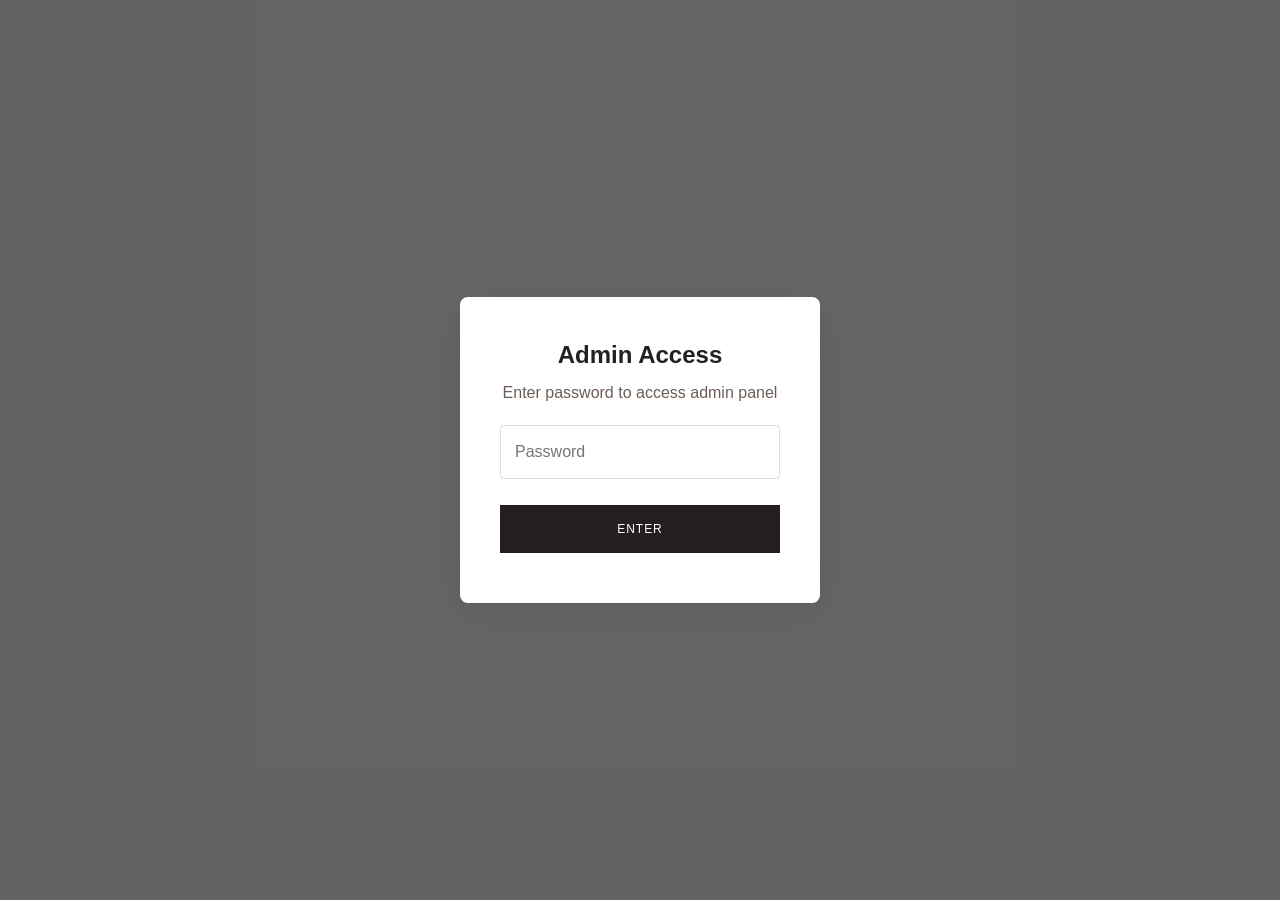
==== commit 8329454c: "Add customer authentication system: login, register, account pages with validation, session manageme" ====
--- a/admin/index.html
+++ b/admin/index.html
@@ -1 +1 @@
-<!DOCTYPE html><html lang="en"><head><meta charset="UTF-8"><meta name="viewport" content="width=device-width,initial-scale=1.0"><title>Admin Dashboard — LUMERA</title><link rel="stylesheet" href="../css/style.css"><link rel="stylesheet" href="../css/responsive.css"></head><body class="admin-body"><header class="admin-header"><a class="logo" href="../index.html">LUMERA<span>.</span></a><a href="../index.html">View store ↗</a><button id="themeToggle" aria-label="Toggle theme" title="Toggle dark/light mode">🌙</button></header><main class="admin-wrap"><div class="admin-title"><div><p class="eyebrow">STORE MANAGEMENT</p><h1>Admin dashboard</h1></div><button class="btn" id="resetDemo">Reset demo data</button></div><div class="stats"><div><span>Products</span><strong id="statProducts">0</strong></div><div><span>Orders</span><strong id="statOrders">0</strong></div><div><span>Wishlist items</span><strong id="statWish">0</strong></div><div><span>Cart items</span><strong id="statCart">0</strong></div></div><div class="admin-grid"><section class="admin-card"><div class="section-head"><h2>Products</h2><button class="outline" id="addProductBtn">+ Add product</button></div><div id="adminProducts"></div></section><section class="admin-card"><div class="section-head"><h2>Recent orders</h2></div><div id="adminOrders"></div></section></div></main><div class="modal" id="productModal"><div class="modal-box"><button class="modal-close" id="modalClose">×</button><h2>Add / edit product</h2><form id="productForm"><input type="hidden" name="id"><input name="name" placeholder="Product name" required><select name="category"><option>Dresses</option><option>Shoes</option><option>Bags</option><option>Jewelry</option><option>Watches</option><option>Accessories</option></select><input type="number" name="price" placeholder="Price" required><input type="number" name="oldPrice" placeholder="Old price"><input type="number" name="stock" placeholder="Stock" required><input name="image" placeholder="Image URL" required><button class="btn wide">Save product</button></form></div></div><script src="../js/app.js"></script><script src="../js/admin.js"></script></body></html>+<!DOCTYPE html><html lang="en"><head><meta charset="UTF-8"><meta name="viewport" content="width=device-width,initial-scale=1.0"><title>Admin Dashboard — LUMERA</title><link rel="stylesheet" href="../css/style.css"><link rel="stylesheet" href="../css/responsive.css"></head><body class="admin-body"><div class="admin-auth" id="adminAuth"><div class="auth-box"><h2>Admin Access</h2><p>Enter password to access admin panel</p><input type="password" id="adminPassword" placeholder="Password"><button class="btn wide" id="authSubmit">Enter</button><small id="authError"></small></div></div><header class="admin-header" id="adminHeader" style="display:none"><a class="logo" href="../index.html">LUMERA<span>.</span></a><a href="../index.html">View store ↗</a><button id="themeToggle" aria-label="Toggle theme" title="Toggle dark/light mode">🌙</button><button class="btn outline" id="logoutBtn" style="margin-left:10px;font-size:11px">Logout</button></header><main class="admin-wrap" id="adminMain" style="display:none"><div class="admin-title"><div><p class="eyebrow">STORE MANAGEMENT</p><h1>Admin dashboard</h1></div><button class="btn" id="resetDemo">Reset demo data</button></div><div class="stats"><div><span>Products</span><strong id="statProducts">0</strong></div><div><span>Orders</span><strong id="statOrders">0</strong></div><div><span>Wishlist items</span><strong id="statWish">0</strong></div><div><span>Cart items</span><strong id="statCart">0</strong></div></div><div class="admin-grid"><section class="admin-card"><div class="section-head"><h2>Products</h2><button class="outline" id="addProductBtn">+ Add product</button></div><div id="adminProducts"></div></section><section class="admin-card"><div class="section-head"><h2>Recent orders</h2></div><div id="adminOrders"></div></section></div></main><div class="modal" id="productModal"><div class="modal-box"><button class="modal-close" id="modalClose">×</button><h2>Add / edit product</h2><form id="productForm"><input type="hidden" name="id"><input name="name" placeholder="Product name" required><select name="category"><option>Dresses</option><option>Shoes</option><option>Bags</option><option>Jewelry</option><option>Watches</option><option>Accessories</option></select><input type="number" name="price" placeholder="Price" required><input type="number" name="oldPrice" placeholder="Old price"><input type="number" name="stock" placeholder="Stock" required><input name="image" placeholder="Image URL" required><button class="btn wide">Save product</button></form></div></div><script src="../js/app.js"></script><script src="../js/admin.js"></script></body></html>
--- a/css/style.css
+++ b/css/style.css
@@ -1,3 +1,3 @@
 :root{--bg:#fff;--bg-alt:#faf9f7;--text:#24201f;--text-muted:#6b5d56;--border:#eee;--card-bg:#fff;--header-bg:#fff;--hero-overlay:rgba(30,20,18,.62);--hero-overlay-end:rgba(30,20,18,.04);--btn-bg:#24201f;--btn-text:#fff;--btn-border:#24201f;--btn-light-bg:#fff;--btn-light-text:#24201f;--btn-light-border:#fff;--muted-bg:#faf9f7;--input-bg:#fff;--input-border:#ddd;--modal-bg:#fff;--shadow:#0001;--badge-bg:#24201f;--badge-text:#fff;--sale-badge:#c0392b;--new-badge:#24201f;--bestseller-badge:#d4a843;--rating:#f5a623;--announcement-bg:#24201f;--announcement-text:#fff;--search-overlay-bg:#fff;--search-result-hover:#f5f5f5;--footer-bg:#faf9f7;--footer-text:#24201f;--admin-header-bg:#fff;--admin-card-bg:#fff;--admin-border:#eee;--table-row-hover:#faf9f7;--toast-bg:#24201f;--toast-text:#fff;--empty-bg:#faf9f7;}
 [data-theme="dark"]{--bg:#1a1614;--bg-alt:#241f1c;--text:#f5f0eb;--text-muted:#b8a9a0;--border:#3d3530;--card-bg:#241f1c;--header-bg:#1a1614;--hero-overlay:rgba(0,0,0,.7);--hero-overlay-end:rgba(0,0,0,.3);--btn-bg:#f5f0eb;--btn-text:#1a1614;--btn-border:#f5f0eb;--btn-light-bg:#3d3530;--btn-light-text:#f5f0eb;--btn-light-border:#3d3530;--muted-bg:#241f1c;--input-bg:#241f1c;--input-border:#3d3530;--modal-bg:#241f1c;--shadow:#0003;--badge-bg:#f5f0eb;--badge-text:#1a1614;--sale-badge:#e74c3c;--new-badge:#f5f0eb;--bestseller-badge:#f4d03f;--rating:#f5a623;--announcement-bg:#1a1614;--announcement-text:#f5f0eb;--search-overlay-bg:#241f1c;--search-result-hover:#3d3530;--footer-bg:#1a1614;--footer-text:#f5f0eb;--admin-header-bg:#1a1614;--admin-card-bg:#241f1c;--admin-border:#3d3530;--table-row-hover:#241f1c;--toast-bg:#f5f0eb;--toast-text:#1a1614;--empty-bg:#241f1c;}
-*{box-sizing:border-box}body{margin:0;font-family:Arial,Helvetica,sans-serif;color:var(--text);background:var(--bg);line-height:1.5}a{text-decoration:none;color:inherit}button,input,select,textarea{font:inherit}button{cursor:pointer}.announcement{background:var(--announcement-bg);color:var(--announcement-text);text-align:center;padding:9px;font-size:12px;letter-spacing:.04em}.site-header{height:78px;display:flex;align-items:center;gap:34px;padding:0 5%;border-bottom:1px solid var(--border);background:var(--header-bg);position:sticky;top:0;z-index:20}.logo{font-size:26px;font-weight:700;letter-spacing:.12em}.logo span{font-size:30px}.site-header nav{display:flex;gap:24px;flex:1;justify-content:center;font-size:14px}.site-header nav a:hover,.site-header nav .active{text-decoration:underline;text-underline-offset:7px}.header-actions{display:flex;align-items:center;gap:17px}.header-actions button,.header-actions a{border:0;background:none;font-size:20px;position:relative}.header-actions b{font-size:9px;position:absolute;background:var(--badge-bg);color:var(--badge-text);border-radius:50%;padding:2px 5px;top:-7px;right:-9px}.admin-link{font-size:12px!important;text-decoration:underline}.mobile-menu{display:none;background:none;border:0;font-size:24px}.hero{min-height:650px;background:linear-gradient(90deg,var(--hero-overlay),var(--hero-overlay-end)),url("https://images.unsplash.com/photo-1483985988355-763728e1935b?auto=format&fit=crop&w=1800&q=85") center/cover;display:flex;align-items:center;color:#fff}.hero-copy{margin-left:10%;max-width:560px}.hero h1{font-size:70px;line-height:1.03;margin:12px 0}.hero h1 em{font-family:Georgia,serif;font-weight:400}.hero p:not(.eyebrow){font-size:18px;max-width:450px;margin-bottom:28px}.eyebrow{font-size:11px;letter-spacing:.18em;font-weight:700;margin:0 0 8px}.btn{display:inline-block;background:var(--btn-bg);color:var(--btn-text);border:1px solid var(--btn-border);padding:14px 25px;text-transform:uppercase;letter-spacing:.08em;font-size:12px}.btn:hover{opacity:.86}.btn.light{background:var(--btn-light-bg);color:var(--btn-light-text);border-color:var(--btn-light-border)}.section{padding:80px 6%}.section.muted{background:var(--muted-bg)}.section-head{display:flex;justify-content:space-between;align-items:end;margin-bottom:32px}.section-head h2,.page-title h1{font-family:Georgia,serif;font-size:42px;font-weight:400;margin:0}.section-head>a{font-size:13px;text-decoration:underline}.category-grid{display:grid;grid-template-columns:repeat(4,1fr);gap:16px}.category-card{height:410px;background-size:cover;background-position:center;display:flex;align-items:end;padding:24px;color:#fff;font-size:25px;font-family:Georgia,serif;position:relative;overflow:hidden}.category-card:after{content:"";position:absolute;inset:0;background:linear-gradient(transparent,rgba(0,0,0,.5))}.category-card span{z-index:1}.cat-dresses{background-image:url("https://images.unsplash.com/photo-1595777457583-95e059d581b8?auto=format&fit=crop&w=800&q=80")}.cat-shoes{background-image:url("https://images.unsplash.com/photo-1543163521-1bf539c55dd2?auto=format&fit=crop&w=800&q=80")}.cat-bags{background-image:url("https://images.unsplash.com/photo-1553062407-98eeb64c6a62?auto=format&fit=crop&w=800&q=80")}.cat-jewelry{background-image:url("https://images.unsplash.com/photo-1535632066927-ab7c9ab60908?auto=format&fit=crop&w=800&q=80")}.cat-watches{background-image:url("https://images.unsplash.com/photo-1523275335684-37898b6baf30?auto=format&fit=crop&w=800&q=80")}.product-grid{display:grid;grid-template-columns:repeat(4,1fr);gap:24px}.product-image{display:block;aspect-ratio:3/4;background:var(--border);position:relative;overflow:hidden}.product-image img{width:100%;height:100%;object-fit:cover;transition:.35s}.product-card:hover .product-image img{transform:scale(1.04)}.badge{position:absolute;left:12px;top:12px;background:var(--badge-bg);padding:6px 9px;font-size:10px;text-transform:uppercase;color:var(--badge-text)}.wish{position:absolute;right:12px;top:12px;border:0;background:var(--card-bg);width:34px;height:34px;border-radius:50%;font-size:18px;border:1px solid var(--border)}.wish.selected{background:var(--badge-bg);color:var(--badge-text)}.product-info{padding:12px 2px}.category{font-size:10px;text-transform:uppercase;letter-spacing:.12em;color:var(--text-muted);margin:0 0 4px}.product-info h3{font-size:15px;font-weight:500;margin:0 0 6px}.rating{font-size:12px;margin:6px 0}.rating span{color:var(--text-muted)}.price{font-weight:600}.price del,.big-price del{color:var(--text-muted);font-weight:400;margin-left:7px}.quick-add{width:100%;border:1px solid var(--border);background:var(--input-bg);padding:10px;margin-top:12px;text-transform:uppercase;font-size:10px;letter-spacing:.1em}.quick-add:hover{background:var(--btn-bg);color:var(--btn-text)}.promo{min-height:430px;background:linear-gradient(90deg,rgba(35,24,21,.62),rgba(35,24,21,.12)),url("https://images.unsplash.com/photo-1525507119028-ed4c629a60a3?auto=format&fit=crop&w=1800&q=85") center/cover;display:flex;align-items:center;padding-left:10%;color:#fff}.promo h2{font:400 52px Georgia,serif;max-width:550px}.newsletter{text-align:center;padding:90px 20px;background:var(--bg-alt)}.newsletter h2{font:42px Georgia,serif;font-weight:400;margin:8px}.newsletter form{max-width:500px;margin:25px auto;display:flex}.newsletter input{flex:1;padding:14px;border:1px solid var(--input-border);border-right:0;background:var(--input-bg);color:var(--text)}.footer{background:var(--footer-bg);color:var(--footer-text);padding:65px 6%;display:grid;grid-template-columns:2fr 1fr 1fr 1fr;gap:35px;position:relative}.footer p{color:var(--text-muted);max-width:300px}.footer h4{margin-top:0}.footer>div>a:not(.logo){display:block;color:var(--text-muted);margin:8px 0;font-size:13px}.copyright{position:absolute;bottom:18px;left:6%;font-size:11px;color:var(--text-muted)}.page-title{text-align:center;padding:70px 20px 50px}.page-title p:last-child{max-width:620px;margin:15px auto;color:var(--text-muted)}.shop-page{padding-bottom:60px}.shop-toolbar{margin:0 6% 30px;padding:15px 0;border-top:1px solid var(--border);border-bottom:1px solid var(--border);display:flex;justify-content:space-between;align-items:center}.shop-toolbar button{border:0;background:none}.shop-layout{display:grid;grid-template-columns:220px 1fr;gap:35px;padding:0 6%}.filters h3{font-size:13px;text-transform:uppercase;letter-spacing:.1em;margin-top:0}.filters label{display:block;margin:12px 0;font-size:13px}.filters hr{border:0;border-top:1px solid var(--border);margin:25px 0}.product-page{display:grid;grid-template-columns:1.05fr .95fr;gap:70px;padding:65px 8%;max-width:1400px;margin:auto}.product-gallery img{width:100%;max-height:700px;object-fit:cover}.product-detail{padding:30px 0}.product-detail h1{font:400 48px Georgia,serif;margin:10px 0}.big-price{font-size:24px;margin:20px 0}.description{color:var(--text-muted);max-width:500px}.variant{margin:25px 0}.variant strong{display:block;margin-bottom:10px}.variant-btn{background:var(--input-bg);border:1px solid var(--input-border);padding:9px 18px;margin-right:6px}.variant-btn.active{border-color:var(--btn-border)}.quantity{display:inline-flex;border:1px solid var(--input-border);align-items:center}.quantity button{border:0;background:var(--input-bg);padding:9px 14px}.quantity span{min-width:35px;text-align:center}.wide{width:100%;text-align:center;margin-top:10px}.outline{background:var(--btn-light-bg);border:1px solid var(--btn-light-border);padding:13px 20px}.details{margin-top:25px;border-top:1px solid var(--border);padding-top:15px;color:var(--text-muted);font-size:13px}.cart-page{padding:60px 7%}.cart-layout{display:grid;grid-template-columns:1.5fr .7fr;gap:50px}.cart-item{display:grid;grid-template-columns:130px 1fr auto;gap:22px;border-bottom:1px solid var(--border);padding:20px 0}.cart-item img{width:130px;height:165px;object-fit:cover}.cart-item h3{font-weight:500}.remove{border:0;background:none;text-decoration:underline;height:max-content}.summary{border:1px solid var(--border);padding:25px;height:max-content}.summary p,.summary h3{display:flex;justify-content:space-between}.empty{text-align:center;padding:80px 20px;background:var(--empty-bg)}.checkout{max-width:1100px;margin:50px auto;display:grid;grid-template-columns:1.3fr .7fr;gap:40px;padding:0 20px}.checkout-card{border:1px solid var(--border);padding:25px;margin-bottom:20px;background:var(--card-bg)}.checkout-card h2{font:400 28px Georgia,serif}.checkout input,.checkout-card select,.contact-form input,.contact-form textarea{width:100%;padding:14px;border:1px solid var(--input-border);margin:6px 0;background:var(--input-bg);color:var(--text)}.two{display:grid;grid-template-columns:1fr 1fr;gap:10px}.payment{display:block;padding:14px;border:1px solid var(--border);margin:8px 0;background:var(--card-bg)}.checkout-secure{margin-left:auto;font-size:12px}.narrow{max-width:700px;margin:auto}.contact-form{display:grid;gap:8px}.search-overlay{position:fixed;inset:0;background:rgba(0,0,0,.55);z-index:50;display:none;padding:80px 10%}.search-overlay.open{display:block}.search-box{background:var(--search-overlay-bg);padding:30px;max-width:800px;margin:auto;position:relative}.search-box>button{position:absolute;right:15px;top:10px;border:0;background:none;font-size:28px}.search-box input{width:100%;padding:15px;border:0;border-bottom:1px solid var(--input-border);font-size:20px;background:transparent;color:var(--text)}.search-box a{display:flex;justify-content:space-between;padding:15px;border-bottom:1px solid var(--border)}.search-box a:hover{background:var(--search-result-hover)}.modal{position:fixed;inset:0;background:rgba(0,0,0,.5);display:none;align-items:center;justify-content:center;z-index:60}.modal.open{display:flex}.modal-box{background:var(--modal-bg);padding:30px;max-width:520px;width:90%;position:relative;border:1px solid var(--border)}.modal-box input,.modal-box select{width:100%;padding:12px;margin:6px 0;border:1px solid var(--input-border);background:var(--input-bg);color:var(--text)}.modal-close{position:absolute;right:12px;top:8px;border:0;background:none;font-size:26px}.admin-body{background:var(--bg-alt)}.admin-header{height:70px;background:var(--admin-header-bg);padding:0 6%;display:flex;align-items:center;justify-content:space-between;border-bottom:1px solid var(--admin-border)}.admin-wrap{padding:50px 6%}.admin-title{display:flex;justify-content:space-between;align-items:center}.stats{display:grid;grid-template-columns:repeat(4,1fr);gap:16px;margin:30px 0}.stats>div{background:var(--admin-card-bg);padding:25px;border:1px solid var(--admin-border)}.stats span,.stats strong{display:block}.stats span{font-size:12px;color:var(--text-muted)}.stats strong{font-size:32px;margin-top:8px}.admin-grid{display:grid;grid-template-columns:1.4fr 1fr;gap:20px}.admin-card{background:var(--admin-card-bg);padding:25px;border:1px solid var(--admin-border)}.admin-row,.order-row{display:grid;grid-template-columns:55px 1fr auto auto;gap:12px;align-items:center;padding:12px 0;border-bottom:1px solid var(--admin-border)}.admin-row img{width:50px;height:60px;object-fit:cover}.admin-row small{display:block;color:var(--text-muted);margin-top:3px}.admin-row button{border:0;background:none;text-decoration:underline;font-size:12px}.order-row{grid-template-columns:1fr 1fr 1fr auto;font-size:12px}.order-row em{font-style:normal;background:var(--border);padding:4px 7px}.toast{position:fixed;right:25px;bottom:25px;background:var(--toast-bg);color:var(--toast-text);padding:13px 18px;transform:translateY(100px);transition:.25s;z-index:100;font-size:13px}.toast.show{transform:none}+*{box-sizing:border-box}body{margin:0;font-family:Arial,Helvetica,sans-serif;color:var(--text);background:var(--bg);line-height:1.5}a{text-decoration:none;color:inherit}button,input,select,textarea{font:inherit}button{cursor:pointer}.announcement{background:var(--announcement-bg);color:var(--announcement-text);text-align:center;padding:9px;font-size:12px;letter-spacing:.04em}.site-header{height:78px;display:flex;align-items:center;gap:34px;padding:0 5%;border-bottom:1px solid var(--border);background:var(--header-bg);position:sticky;top:0;z-index:20}.logo{font-size:26px;font-weight:700;letter-spacing:.12em}.logo span{font-size:30px}.site-header nav{display:flex;gap:24px;flex:1;justify-content:center;font-size:14px}.site-header nav a:hover,.site-header nav .active{text-decoration:underline;text-underline-offset:7px}.header-actions{display:flex;align-items:center;gap:17px}.header-actions button,.header-actions a{border:0;background:none;font-size:20px;position:relative}.header-actions b{font-size:9px;position:absolute;background:var(--badge-bg);color:var(--badge-text);border-radius:50%;padding:2px 5px;top:-7px;right:-9px}.admin-link{font-size:12px!important;text-decoration:underline}.mobile-menu{display:none;background:none;border:0;font-size:24px}.hero{min-height:650px;background:linear-gradient(90deg,var(--hero-overlay),var(--hero-overlay-end)),url("https://images.unsplash.com/photo-1483985988355-763728e1935b?auto=format&fit=crop&w=1800&q=85") center/cover;display:flex;align-items:center;color:#fff}.hero-copy{margin-left:10%;max-width:560px}.hero h1{font-size:70px;line-height:1.03;margin:12px 0}.hero h1 em{font-family:Georgia,serif;font-weight:400}.hero p:not(.eyebrow){font-size:18px;max-width:450px;margin-bottom:28px}.eyebrow{font-size:11px;letter-spacing:.18em;font-weight:700;margin:0 0 8px}.btn{display:inline-block;background:var(--btn-bg);color:var(--btn-text);border:1px solid var(--btn-border);padding:14px 25px;text-transform:uppercase;letter-spacing:.08em;font-size:12px}.btn:hover{opacity:.86}.btn.light{background:var(--btn-light-bg);color:var(--btn-light-text);border-color:var(--btn-light-border)}.section{padding:80px 6%}.section.muted{background:var(--muted-bg)}.section-head{display:flex;justify-content:space-between;align-items:end;margin-bottom:32px}.section-head h2,.page-title h1{font-family:Georgia,serif;font-size:42px;font-weight:400;margin:0}.section-head>a{font-size:13px;text-decoration:underline}.category-grid{display:grid;grid-template-columns:repeat(4,1fr);gap:16px}.category-card{height:410px;background-size:cover;background-position:center;display:flex;align-items:end;padding:24px;color:#fff;font-size:25px;font-family:Georgia,serif;position:relative;overflow:hidden}.category-card:after{content:"";position:absolute;inset:0;background:linear-gradient(transparent,rgba(0,0,0,.5))}.category-card span{z-index:1}.cat-dresses{background-image:url("https://images.unsplash.com/photo-1595777457583-95e059d581b8?auto=format&fit=crop&w=800&q=80")}.cat-shoes{background-image:url("https://images.unsplash.com/photo-1543163521-1bf539c55dd2?auto=format&fit=crop&w=800&q=80")}.cat-bags{background-image:url("https://images.unsplash.com/photo-1553062407-98eeb64c6a62?auto=format&fit=crop&w=800&q=80")}.cat-jewelry{background-image:url("https://images.unsplash.com/photo-1535632066927-ab7c9ab60908?auto=format&fit=crop&w=800&q=80")}.cat-watches{background-image:url("https://images.unsplash.com/photo-1523275335684-37898b6baf30?auto=format&fit=crop&w=800&q=80")}.product-grid{display:grid;grid-template-columns:repeat(4,1fr);gap:24px}.product-image{display:block;aspect-ratio:3/4;background:var(--border);position:relative;overflow:hidden}.product-image img{width:100%;height:100%;object-fit:cover;transition:.35s}.product-card:hover .product-image img{transform:scale(1.04)}.badge{position:absolute;left:12px;top:12px;background:var(--badge-bg);padding:6px 9px;font-size:10px;text-transform:uppercase;color:var(--badge-text)}.wish{position:absolute;right:12px;top:12px;border:0;background:var(--card-bg);width:34px;height:34px;border-radius:50%;font-size:18px;border:1px solid var(--border)}.wish.selected{background:var(--badge-bg);color:var(--badge-text)}.product-info{padding:12px 2px}.category{font-size:10px;text-transform:uppercase;letter-spacing:.12em;color:var(--text-muted);margin:0 0 4px}.product-info h3{font-size:15px;font-weight:500;margin:0 0 6px}.rating{font-size:12px;margin:6px 0}.rating span{color:var(--text-muted)}.price{font-weight:600}.price del,.big-price del{color:var(--text-muted);font-weight:400;margin-left:7px}.quick-add{width:100%;border:1px solid var(--border);background:var(--input-bg);padding:10px;margin-top:12px;text-transform:uppercase;font-size:10px;letter-spacing:.1em}.quick-add:hover{background:var(--btn-bg);color:var(--btn-text)}.promo{min-height:430px;background:linear-gradient(90deg,rgba(35,24,21,.62),rgba(35,24,21,.12)),url("https://images.unsplash.com/photo-1525507119028-ed4c629a60a3?auto=format&fit=crop&w=1800&q=85") center/cover;display:flex;align-items:center;padding-left:10%;color:#fff}.promo h2{font:400 52px Georgia,serif;max-width:550px}.newsletter{text-align:center;padding:90px 20px;background:var(--bg-alt)}.newsletter h2{font:42px Georgia,serif;font-weight:400;margin:8px}.newsletter form{max-width:500px;margin:25px auto;display:flex}.newsletter input{flex:1;padding:14px;border:1px solid var(--input-border);border-right:0;background:var(--input-bg);color:var(--text)}.footer{background:var(--footer-bg);color:var(--footer-text);padding:65px 6%;display:grid;grid-template-columns:2fr 1fr 1fr 1fr;gap:35px;position:relative}.footer p{color:var(--text-muted);max-width:300px}.footer h4{margin-top:0}.footer>div>a:not(.logo){display:block;color:var(--text-muted);margin:8px 0;font-size:13px}.copyright{position:absolute;bottom:18px;left:6%;font-size:11px;color:var(--text-muted)}.page-title{text-align:center;padding:70px 20px 50px}.page-title p:last-child{max-width:620px;margin:15px auto;color:var(--text-muted)}.shop-page{padding-bottom:60px}.shop-toolbar{margin:0 6% 30px;padding:15px 0;border-top:1px solid var(--border);border-bottom:1px solid var(--border);display:flex;justify-content:space-between;align-items:center}.shop-toolbar button{border:0;background:none}.shop-layout{display:grid;grid-template-columns:220px 1fr;gap:35px;padding:0 6%}.filters h3{font-size:13px;text-transform:uppercase;letter-spacing:.1em;margin-top:0}.filters label{display:block;margin:12px 0;font-size:13px}.filters hr{border:0;border-top:1px solid var(--border);margin:25px 0}.product-page{display:grid;grid-template-columns:1.05fr .95fr;gap:70px;padding:65px 8%;max-width:1400px;margin:auto}.product-gallery img{width:100%;max-height:700px;object-fit:cover}.product-detail{padding:30px 0}.product-detail h1{font:400 48px Georgia,serif;margin:10px 0}.big-price{font-size:24px;margin:20px 0}.description{color:var(--text-muted);max-width:500px}.variant{margin:25px 0}.variant strong{display:block;margin-bottom:10px}.variant-btn{background:var(--input-bg);border:1px solid var(--input-border);padding:9px 18px;margin-right:6px}.variant-btn.active{border-color:var(--btn-border)}.quantity{display:inline-flex;border:1px solid var(--input-border);align-items:center}.quantity button{border:0;background:var(--input-bg);padding:9px 14px}.quantity span{min-width:35px;text-align:center}.wide{width:100%;text-align:center;margin-top:10px}.outline{background:var(--btn-light-bg);border:1px solid var(--btn-light-border);padding:13px 20px}.details{margin-top:25px;border-top:1px solid var(--border);padding-top:15px;color:var(--text-muted);font-size:13px}.cart-page{padding:60px 7%}.cart-layout{display:grid;grid-template-columns:1.5fr .7fr;gap:50px}.cart-item{display:grid;grid-template-columns:130px 1fr auto;gap:22px;border-bottom:1px solid var(--border);padding:20px 0}.cart-item img{width:130px;height:165px;object-fit:cover}.cart-item h3{font-weight:500}.remove{border:0;background:none;text-decoration:underline;height:max-content}.summary{border:1px solid var(--border);padding:25px;height:max-content}.summary p,.summary h3{display:flex;justify-content:space-between}.empty{text-align:center;padding:80px 20px;background:var(--empty-bg)}.checkout{max-width:1100px;margin:50px auto;display:grid;grid-template-columns:1.3fr .7fr;gap:40px;padding:0 20px}.checkout-card{border:1px solid var(--border);padding:25px;margin-bottom:20px;background:var(--card-bg)}.checkout-card h2{font:400 28px Georgia,serif}.checkout input,.checkout-card select,.contact-form input,.contact-form textarea{width:100%;padding:14px;border:1px solid var(--input-border);margin:6px 0;background:var(--input-bg);color:var(--text)}.two{display:grid;grid-template-columns:1fr 1fr;gap:10px}.payment{display:block;padding:14px;border:1px solid var(--border);margin:8px 0;background:var(--card-bg)}.checkout-secure{margin-left:auto;font-size:12px}.narrow{max-width:700px;margin:auto}.contact-form{display:grid;gap:8px}.search-overlay{position:fixed;inset:0;background:rgba(0,0,0,.55);z-index:50;display:none;padding:80px 10%}.search-overlay.open{display:block}.search-box{background:var(--search-overlay-bg);padding:30px;max-width:800px;margin:auto;position:relative}.search-box>button{position:absolute;right:15px;top:10px;border:0;background:none;font-size:28px}.search-box input{width:100%;padding:15px;border:0;border-bottom:1px solid var(--input-border);font-size:20px;background:transparent;color:var(--text)}.search-box a{display:flex;justify-content:space-between;padding:15px;border-bottom:1px solid var(--border)}.search-box a:hover{background:var(--search-result-hover)}.modal{position:fixed;inset:0;background:rgba(0,0,0,.5);display:none;align-items:center;justify-content:center;z-index:60}.modal.open{display:flex}.modal-box{background:var(--modal-bg);padding:30px;max-width:520px;width:90%;position:relative;border:1px solid var(--border)}.modal-box input,.modal-box select{width:100%;padding:12px;margin:6px 0;border:1px solid var(--input-border);background:var(--input-bg);color:var(--text)}.modal-close{position:absolute;right:12px;top:8px;border:0;background:none;font-size:26px}.admin-body{background:var(--bg-alt)}.admin-header{height:70px;background:var(--admin-header-bg);padding:0 6%;display:flex;align-items:center;justify-content:space-between;border-bottom:1px solid var(--admin-border)}.admin-wrap{padding:50px 6%}.admin-title{display:flex;justify-content:space-between;align-items:center}.stats{display:grid;grid-template-columns:repeat(4,1fr);gap:16px;margin:30px 0}.stats>div{background:var(--admin-card-bg);padding:25px;border:1px solid var(--admin-border)}.stats span,.stats strong{display:block}.stats span{font-size:12px;color:var(--text-muted)}.stats strong{font-size:32px;margin-top:8px}.admin-grid{display:grid;grid-template-columns:1.4fr 1fr;gap:20px}.admin-card{background:var(--admin-card-bg);padding:25px;border:1px solid var(--admin-border)}.admin-row,.order-row{display:grid;grid-template-columns:55px 1fr auto auto;gap:12px;align-items:center;padding:12px 0;border-bottom:1px solid var(--admin-border)}.admin-row img{width:50px;height:60px;object-fit:cover}.admin-row small{display:block;color:var(--text-muted);margin-top:3px}.admin-row button{border:0;background:none;text-decoration:underline;font-size:12px}.order-row{grid-template-columns:1fr 1fr 1fr auto;font-size:12px}.order-row em{font-style:normal;background:var(--border);padding:4px 7px}.toast{position:fixed;right:25px;bottom:25px;background:var(--toast-bg);color:var(--toast-text);padding:13px 18px;transform:translateY(100px);transition:.25s;z-index:100;font-size:13px}.toast.show{transform:none}.admin-auth{position:fixed;inset:0;background:rgba(0,0,0,.6);display:flex;align-items:center;justify-content:center;z-index:100}.auth-box{background:var(--card-bg);padding:40px;border-radius:8px;box-shadow:0 10px 40px var(--shadow);max-width:360px;width:90%;text-align:center}.auth-box h2{margin:0 0 8px}.auth-box p{color:var(--text-muted);margin:0 0 20px}.auth-box input{width:100%;padding:14px;border:1px solid var(--input-border);background:var(--input-bg);color:var(--text);margin-bottom:16px;border-radius:4px}.auth-box .btn{width:100%}.auth-box small{color:var(--sale-badge);display:block;margin-top:10px}
